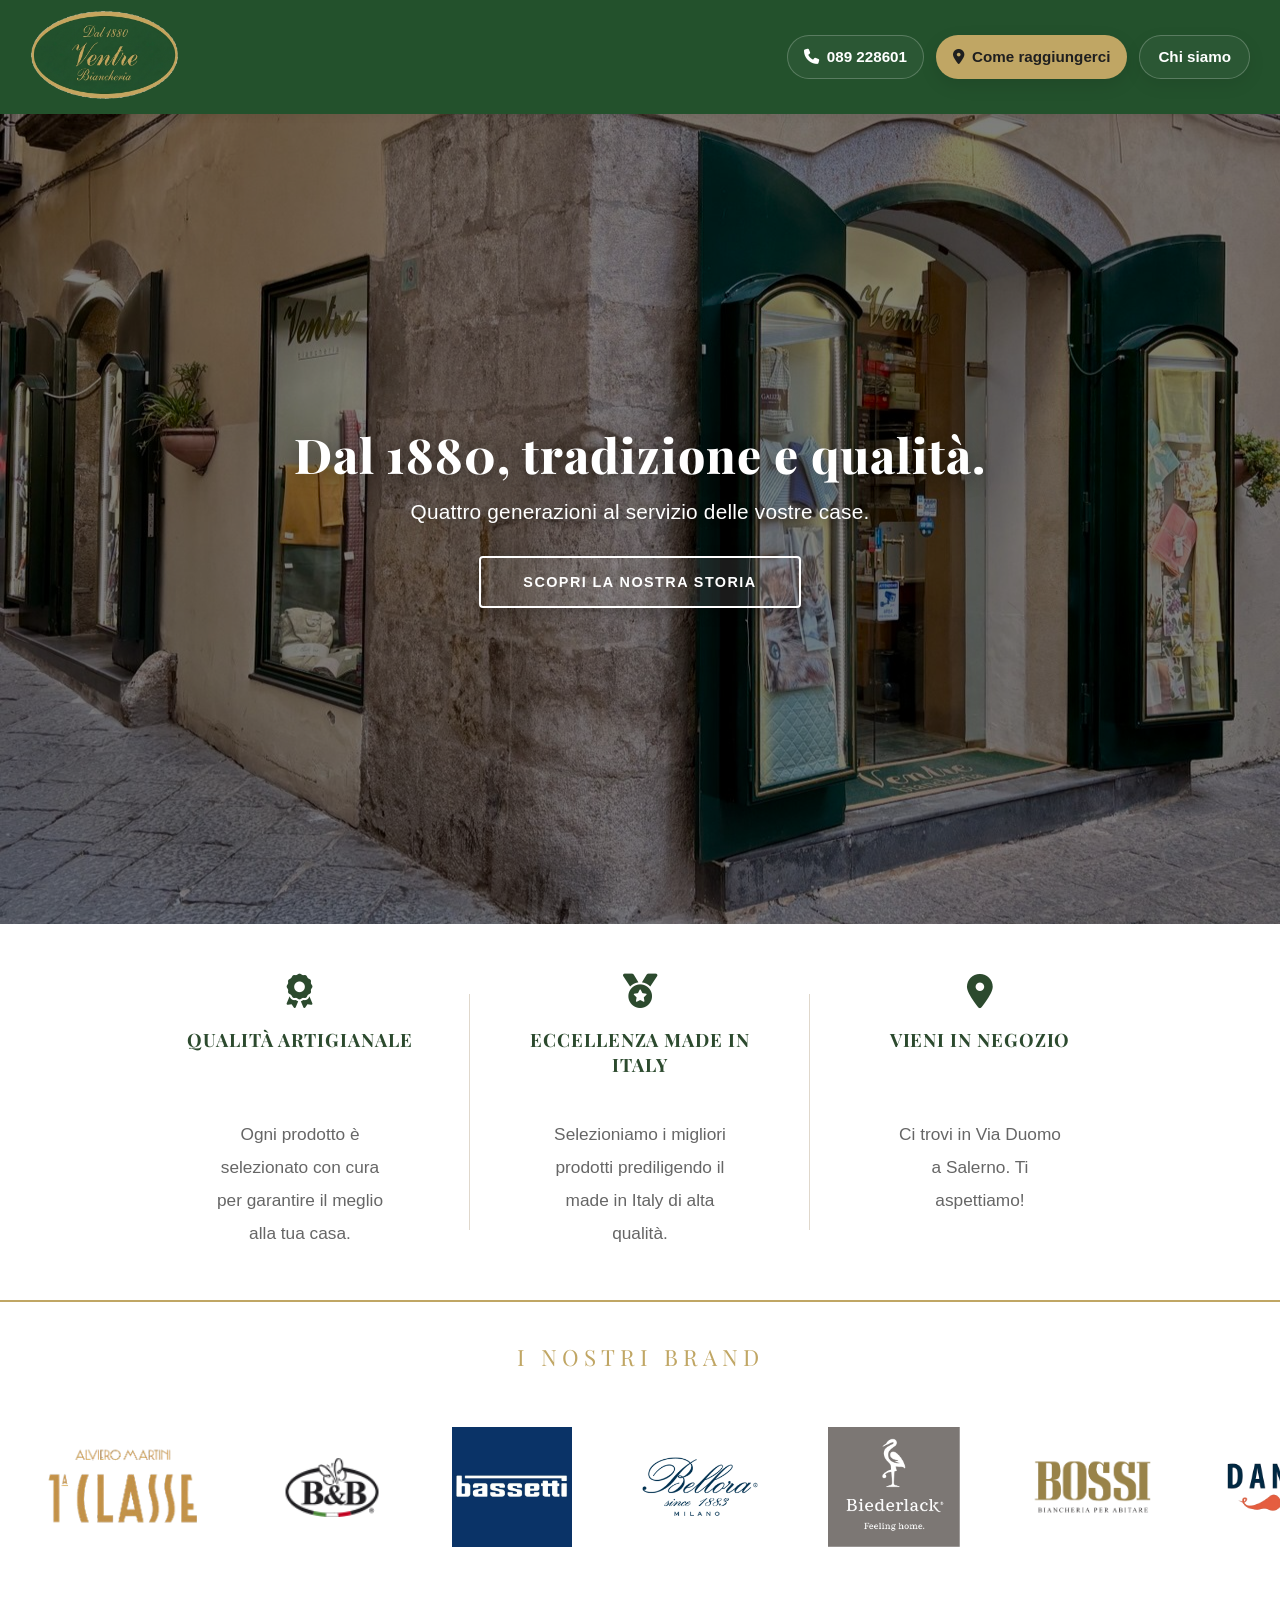
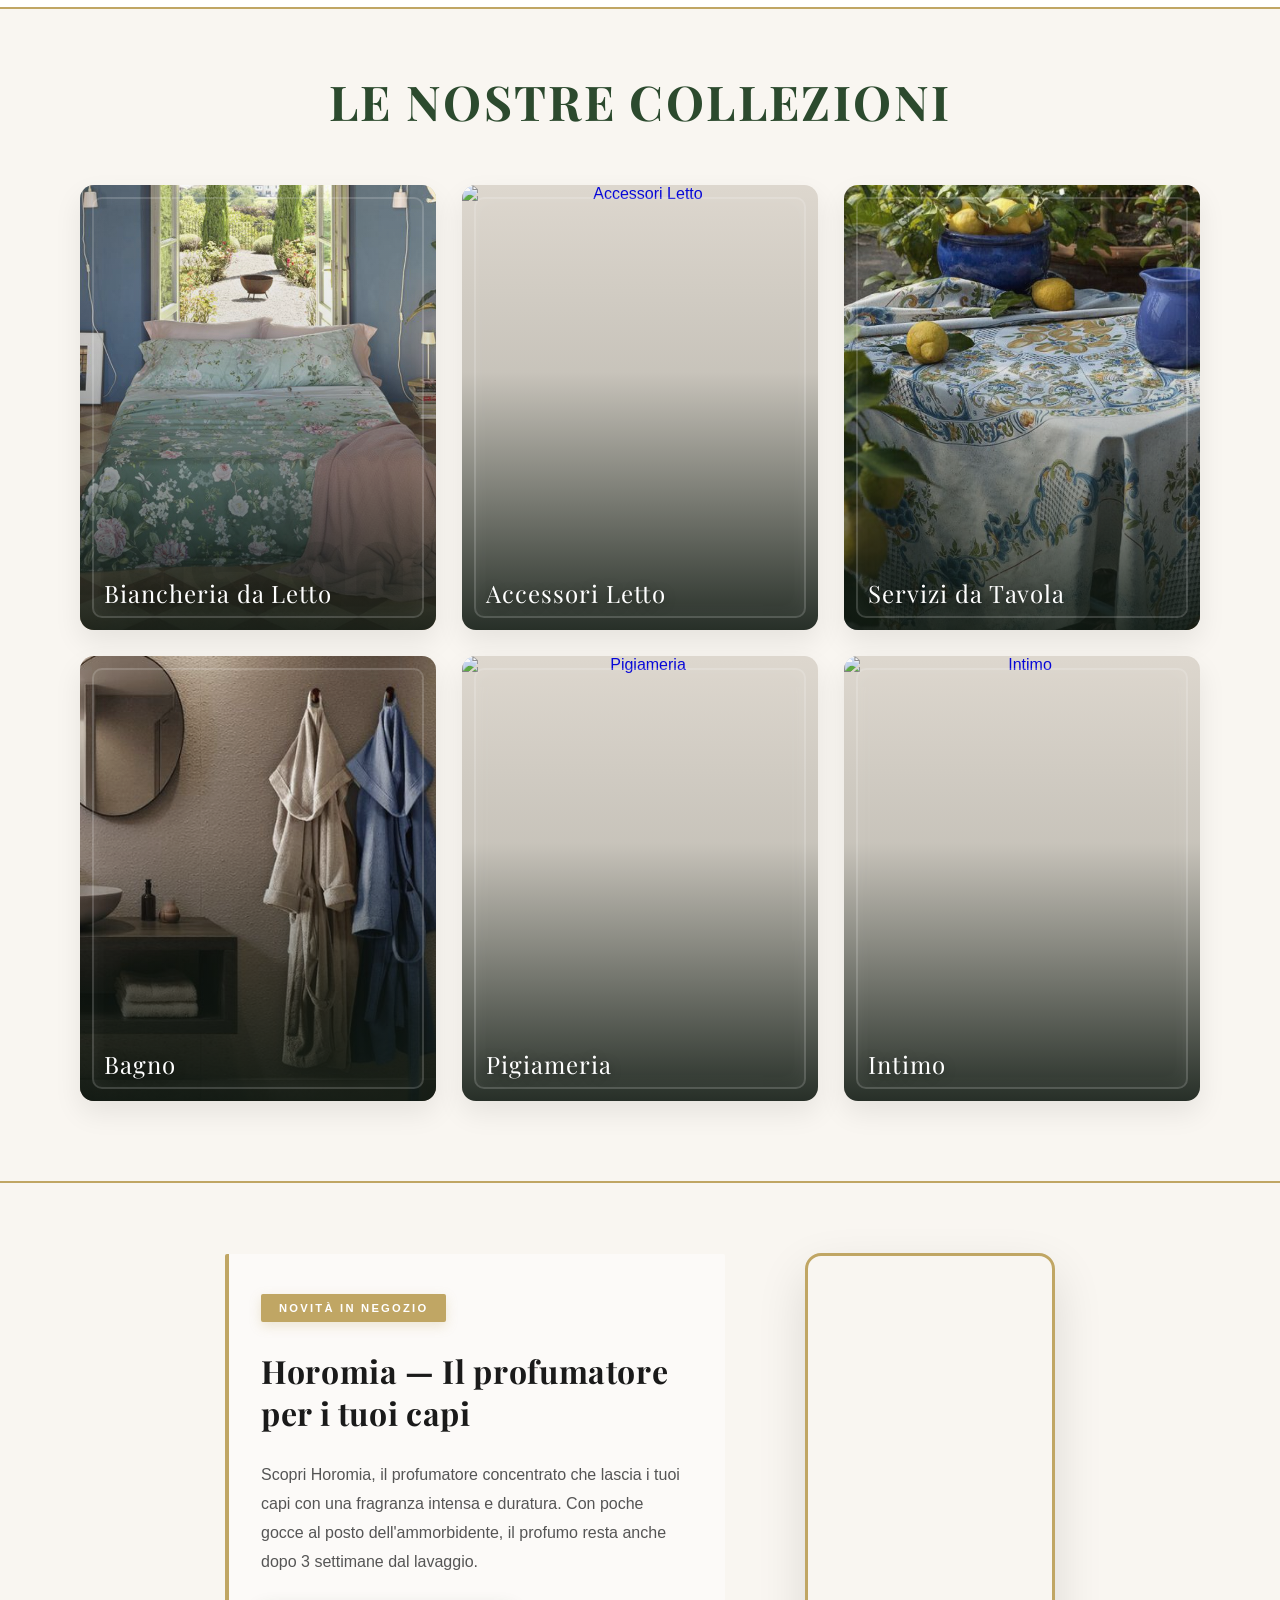
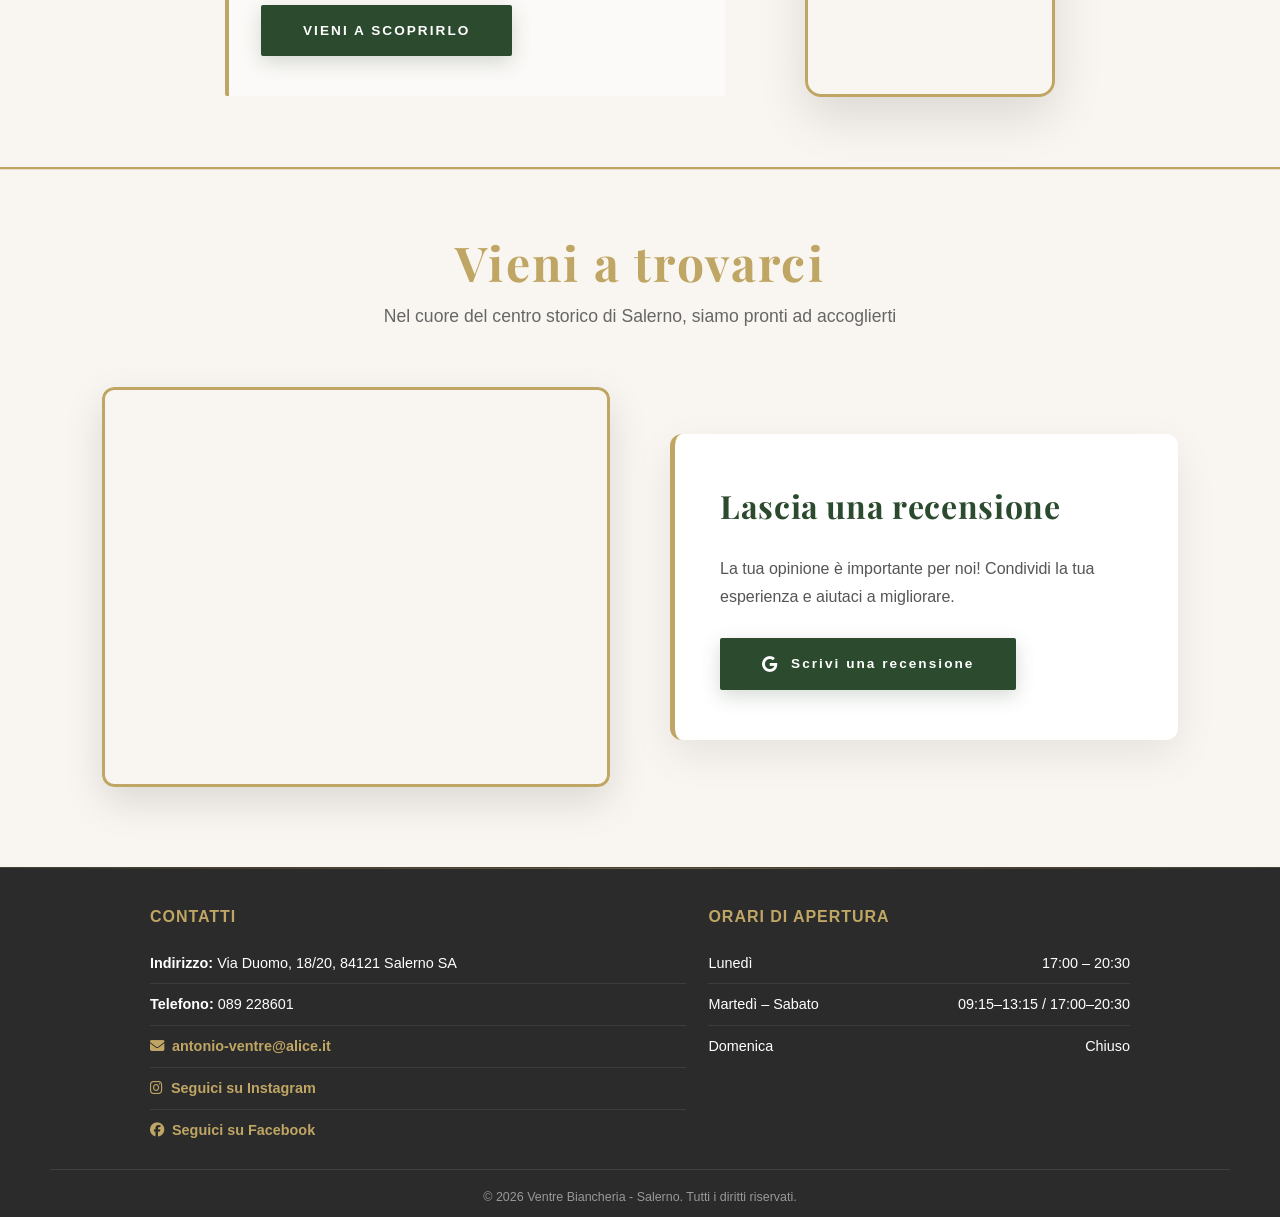
==== index.html @ 2200d1f2 "evoluzione 1" ====
<!DOCTYPE html>
<html lang="it">

<head>
    <meta charset="UTF-8">
    <meta name="viewport" content="width=device-width, initial-scale=1.0">
    <title>Ventre Biancheria - Vetrina Online</title>
    <link rel="icon" href="./img/logo.png" type="image/png">
    <link rel="stylesheet" href="https://cdnjs.cloudflare.com/ajax/libs/font-awesome/6.5.0/css/all.min.css">
    <link href="https://fonts.googleapis.com/css2?family=Playfair+Display:wght@700&display=swap" rel="stylesheet">
    <link rel="stylesheet" href="style.css">
</head>

<body>

    <div id="header-container"></div>

    <main>

        <!-- HERO -->
        <section class="hero">
            <div class="hero-overlay"></div>
            <div class="hero-content">
                <h1>Dal 1880, tradizione e qualità.</h1>
                <p>Quattro generazioni al servizio delle vostre case.</p>
                <a href="chi-siamo.html" class="hero-btn">Scopri la nostra storia</a>
            </div>
        </section>

        <!-- STRISCIA VALORI -->
        <section class="valori">
            <div class="valore">
                <i class="fa-solid fa-award valore-icona"></i>
                <h3>Qualità artigianale</h3>
                <p>Ogni prodotto è selezionato con cura per garantire il meglio alla tua casa.</p>
            </div>
            <div class="valore">
                <i class="fa-solid fa-medal valore-icona"></i>
                <h3>Eccellenza Made in Italy</h3>
                <p>Selezioniamo i migliori prodotti prediligendo il made in Italy di alta qualità.</p>
            </div>
            <a href="#come-raggiungerci" class="valore" style="text-decoration: none;">
                <i class="fa-solid fa-location-dot valore-icona"></i>
                <h3>Vieni in negozio</h3>
                <p>Ci trovi in Via Duomo a Salerno. Ti aspettiamo!</p>
            </a>
        </section>

        <!-- STRISCIA BRAND -->
        <section class="brands-strip">
            <p class="brands-titolo">I nostri brand</p>

            <div class="brands-scroll">
                <div class="brands-track">
                    <div class="brands-slide">
                        <img src="Brands/alviero.png" alt="Alviero" class="logo-medio">
                        <img src="Brands/BB.png" alt="B&B">
                        <img src="Brands/Bassetti.png" alt="Bassetti" class="logo-grande">
                        <img src="Brands/Bellora.png" alt="Bellora">
                        <img src="Brands/Biederlack.png" alt="Biederlack" class="logo-grande">
                        <img src="Brands/Bossi.png" alt="Bossi">
                        <img src="Brands/Dandy.png" alt="Dandy">
                        <img src="Brands/Fida.webp" alt="Fida">
                        <img src="Brands/jamas.png" alt="Jamas">
                        <img src="Brands/logo-biancoperla.png" alt="Biancoperla" class="logo-medio">
                        <img src="Brands/logo1912.png" alt="1912" class="logo-medio">
                        <img src="Brands/manifatture.png" alt="Manifatture" class="logo-grande">
                        <img src="Brands/Mirabello.png" alt="Mirabello">
                        <img src="Brands/olimpia-logo.png" alt="Olimpia" class="logo-xl">
                        <img src="Brands/perofil.png" alt="Perofil" class="logo-xl">
                        <img src="Brands/Red.png" alt="Red" class="logo-grande">
                        <img src="Brands/Tag house.png" alt="Tag House" class="logo-grande">
                        <img src="Brands/zucchi.png" alt="Zucchi" class="logo-piccolo">
                    </div>

                    <div class="brands-slide">
                        <img src="Brands/alviero.png" alt="Alviero" class="logo-medio">
                        <img src="Brands/BB.png" alt="B&B">
                        <img src="Brands/Bassetti.png" alt="Bassetti" class="logo-grande">
                        <img src="Brands/Bellora.png" alt="Bellora">
                        <img src="Brands/Biederlack.png" alt="Biederlack" class="logo-grande">
                        <img src="Brands/Bossi.png" alt="Bossi">
                        <img src="Brands/Dandy.png" alt="Dandy">
                        <img src="Brands/Fida.webp" alt="Fida">
                        <img src="Brands/jamas.png" alt="Jamas">
                        <img src="Brands/logo-biancoperla.png" alt="Biancoperla" class="logo-medio">
                        <img src="Brands/logo1912.png" alt="1912" class="logo-medio">
                        <img src="Brands/manifatture.png" alt="Manifatture" class="logo-grande">
                        <img src="Brands/Mirabello.png" alt="Mirabello">
                        <img src="Brands/olimpia-logo.png" alt="Olimpia" class="logo-xl">
                        <img src="Brands/perofil.png" alt="Perofil" class="logo-xl">
                        <img src="Brands/Red.png" alt="Red" class="logo-grande">
                        <img src="Brands/Tag house.png" alt="Tag House" class="logo-grande">
                        <img src="Brands/zucchi.png" alt="Zucchi" class="logo-piccolo">
                    </div>
                </div>
            </div>
        </section>

        <!-- GRIGLIA CATEGORIE -->
        <section class="categorie">
            <h2 class="categorie-titolo">LE NOSTRE COLLEZIONI</h2>
            <div class="categorie-griglia">

                <a href="biancheria-letto.html" class="categoria-card">
                    <img src="img/prodotti/Biancheria-letto.jpg" alt="Biancheria da Letto">
                    <div class="categoria-nome">Biancheria da Letto</div>
                </a>

                <a href="#" class="categoria-card">
                    <img src="https://placehold.co/600x400/3a5c3c/3a5c3c" alt="Accessori Letto">
                    <div class="categoria-nome">Accessori Letto</div>
                </a>

                <a href="#" class="categoria-card">
                    <img src="img/prodotti/tovaglia.jpg" alt="Servizi da Tavola">
                    <div class="categoria-nome">Servizi da Tavola</div>
                </a>

                <a href="#" class="categoria-card">
                    <img src="img/prodotti/Bagno.jpg" alt="Bagno">
                    <div class="categoria-nome">Bagno</div>
                </a>

                <a href="#" class="categoria-card">
                    <img src="https://placehold.co/600x400/2c4a2e/2c4a2e" alt="Pigiameria">
                    <div class="categoria-nome">Pigiameria</div>
                </a>

                <a href="#" class="categoria-card">
                    <img src="https://placehold.co/600x400/3a5c3c/3a5c3c" alt="Intimo">
                    <div class="categoria-nome">Intimo</div>
                </a>

            </div>
        </section>

        <!-- SEZIONE NOVITÀ -->
        <section class="novita">
            <div class="novita-testo">
                <span class="novita-tag">Novità in negozio</span>
                <h2>Horomia — Il profumatore per i tuoi capi</h2>
                <p>Scopri Horomia, il profumatore concentrato che lascia i tuoi capi con una fragranza intensa e
                    duratura. Con poche gocce al posto dell'ammorbidente, il profumo resta anche dopo 3 settimane dal
                    lavaggio. </p>
                <a href="#come-raggiungerci" class="novita-btn">Vieni a scoprirlo</a>
            </div>
            <div class="novita-video">
                <video autoplay muted loop playsinline>
                    <source src="./Video/video.mp4" type="video/mp4">
                </video>
            </div>
        </section>

        <section class="sezione-contatti" id="come-raggiungerci">
            <h2 class="titolo-contatti">Vieni a trovarci</h2>
            <p class="sottotitolo-contatti">Nel cuore del centro storico di Salerno, siamo pronti ad accoglierti</p>
            
            <div class="contatti-container">
                <!-- MAPPA -->
                <div class="contatti-mappa">
                    <div class="contenitore-mappa">
                        <iframe
                            src="https://www.google.com/maps/embed?pb=!1m18!1m12!1m3!1d3025.774422131521!2d14.759333799999999!3d40.678939!2m3!1f0!2f0!3f0!3m2!1i1024!2i768!4f13.1!3m3!1m2!1s0x133bc22f5de855bf%3A0x8a1cd6700979a25c!2sVentre%20Antonio%20biancheria!5e0!3m2!1sit!2sit!4v1773412948209!5m2!1sit!2sit"
                            width="100%" height="100%" style="border:0;" allowfullscreen="" loading="lazy"
                            referrerpolicy="no-referrer-when-downgrade">
                        </iframe>
                    </div>
                </div>

                <!-- RECENSIONI -->
                <div class="contatti-recensioni">
                    <div class="recensioni-box">
                        <h3 class="titolo-recensioni">Lascia una recensione</h3>
                        <p class="sottotitolo-recensioni">La tua opinione è importante per noi! Condividi la tua esperienza e aiutaci a migliorare.</p>
                        <a href="https://g.page/r/CVyieQlw1hyKEBM/review" target="_blank" class="btn-recensioni">
                            <i class="fa-brands fa-google"></i>
                            Scrivi una recensione
                        </a>
                    </div>
                </div>
            </div>
        </section>

    </main>

    <div id="footer-container"></div>

    <script src="./js/footer.js"></script>
    <script src="./js/menu.js"></script>

    <script>
        document.addEventListener('DOMContentLoaded', function () {
            const scroll = document.querySelector('.brands-scroll');
            const track = document.querySelector('.brands-track');

            if (!scroll && !track) return;

            let pauseTimeout;

            const pauseAutoScroll = () => {
                if (track) {
                    track.style.animationPlayState = 'paused';
                    clearTimeout(pauseTimeout);
                    pauseTimeout = setTimeout(() => {
                        track.style.animationPlayState = 'running';
                    }, 1800);
                }
            };

            if (scroll) {
                scroll.addEventListener('touchstart', pauseAutoScroll, { passive: true });
                scroll.addEventListener('touchmove', pauseAutoScroll, { passive: true });
                scroll.addEventListener('scroll', pauseAutoScroll, { passive: true });
            }

            // Animazioni al scroll per sezioni
            const observerOptions = {
                threshold: 0.15,
                rootMargin: '0px 0px -100px 0px'
            };

            const observer = new IntersectionObserver(function(entries) {
                entries.forEach(entry => {
                    if (entry.isIntersecting) {
                        entry.target.style.opacity = '1';
                        entry.target.style.animation = 'fadeInUp 0.8s ease-out';
                        observer.unobserve(entry.target);
                    }
                });
            }, observerOptions);

            // Osserva sezioni principali
            const sections = document.querySelectorAll('.categorie, .sezione-contatti, .novita');
            sections.forEach(section => {
                section.style.opacity = '0';
                observer.observe(section);
            });
        });
    </script>

</body>

</html>
---- style.css ----
/* =========================================
   PANNELLO DI CONTROLLO (Variabili)
   ========================================== */
:root {
    --background-color: #eeeeee;
    --colore-sfondo-bar: #23512C;
    --colore-testo: #000000;
    --colore-testo2: #C0A664;
    --colore-accento: #C0A664;
    --colore-popup-bg: #ffffff;
    --colore-sfondo-footer: #2b2b2b;
    --colore-testo-footer: #ffffff;
    --colore-accento-footer: #C0A664;
    --colore-sfondo-menu-tendina: #ffffff;
    --altezza-logo: 90px;
    --grandezza-testo-menu: 1rem;
    --font-principale: 'Segoe UI', Roboto, Helvetica, Arial, sans-serif;
    --font-logo: 'Tangerine', cursive;
}

* {
    margin: 0;
    padding: 0;
    box-sizing: border-box;
}

a {
    transition: all 0.3s ease;
}

button, input, textarea, select {
    transition: all 0.3s ease;
}

html {
    scroll-behavior: smooth;
}

/* =========================================
   ANIMAZIONI GLOBALI
   ========================================== */
@keyframes fadeInUp {
    from {
        opacity: 0;
        transform: translateY(30px);
    }
    to {
        opacity: 1;
        transform: translateY(0);
    }
}

@keyframes fadeIn {
    from {
        opacity: 0;
    }
    to {
        opacity: 1;
    }
}

@keyframes glow {
    0%, 100% {
        box-shadow: 0 6px 20px rgba(44, 74, 46, 0.2);
    }
    50% {
        box-shadow: 0 8px 30px rgba(44, 74, 46, 0.35);
    }
}

body {
    font-family: var(--font-principale);
    background-color: var(--background-color);
    color: var(--colore-testo);
    display: flex;
    flex-direction: column;
    min-height: 100vh;
}

main {
    flex-grow: 1;
}

/* =========================================
   HEADER
   ========================================== */
.top-bar {
    display: flex;
    align-items: center;
    justify-content: space-between;
    gap: 24px;
    padding: 10px 30px;
    min-height: 110px;
    background-color: var(--colore-sfondo-bar);
    box-shadow: 0 2px 10px rgba(0, 0, 0, 0.05);
    position: sticky;
    top: 0;
    z-index: 1000;
}

.logo-container {
    display: flex;
    align-items: center;
    flex-shrink: 0;
}

.logo-img {
    height: var(--altezza-logo);
    transition: transform 0.3s ease;
}

.logo-img:hover {
    transform: scale(1.05);
}

.info-destra {
    display: flex;
    align-items: center;
    justify-content: flex-end;
    gap: 12px;
}

.telefono-header,
.btn-raggiungerci,
.btn-chi-siamo {
    display: inline-flex;
    align-items: center;
    justify-content: center;
    gap: 8px;
    min-height: 44px;
    padding: 10px 16px;
    border-radius: 999px;
    text-decoration: none;
    font-size: 0.95rem;
    line-height: 1;
    transition: all 0.25s ease;
    white-space: nowrap;
}

.telefono-header {
    color: #ffffff;
    font-weight: 600;
    background: rgba(255, 255, 255, 0.04);
    border: 1px solid rgba(255, 255, 255, 0.22);
}

.telefono-header:hover {
    background: rgba(255, 255, 255, 0.10);
    border-color: rgba(255, 255, 255, 0.38);
}

.btn-raggiungerci {
    background-color: var(--colore-accento);
    color: #1f1f1f;
    font-weight: 700;
    border: 1px solid transparent;
    box-shadow: 0 6px 18px rgba(0, 0, 0, 0.10);
    transition: all 0.4s cubic-bezier(0.34, 1.56, 0.64, 1);
    position: relative;
    overflow: hidden;
}

.btn-raggiungerci::before {
    content: '';
    position: absolute;
    top: 50%;
    left: 50%;
    width: 0;
    height: 0;
    background: rgba(255, 255, 255, 0.2);
    border-radius: 50%;
    transform: translate(-50%, -50%);
    transition: width 0.5s, height 0.5s;
}

.btn-raggiungerci:hover::before {
    width: 200px;
    height: 200px;
}

.btn-raggiungerci:hover {
    background-color: #d2b574;
    transform: translateY(-3px);
    box-shadow: 0 10px 30px rgba(0, 0, 0, 0.15);
}

.btn-chi-siamo {
    color: #ffffff;
    font-weight: 700;
    background: rgba(255, 255, 255, 0.04);
    border: 1px solid rgba(255, 255, 255, 0.22);
    box-shadow: 0 6px 18px rgba(0, 0, 0, 0.08);
    padding: 10px 18px;
}

.btn-chi-siamo:hover {
    background: rgba(255, 255, 255, 0.10);
    border-color: rgba(255, 255, 255, 0.38);
    color: #ffffff;
    transform: translateY(-1px);
}

.btn-chi-siamo::after {
    display: none;
}

.telefono-header i,
.btn-raggiungerci i {
    font-size: 0.95rem;
    flex-shrink: 0;
}

/* =========================================
   PAGINA CHI SIAMO
   ========================================== */
.pagina-chi-siamo {
    padding: 20px 10px;
    background-color: #eeeeee;
}

.storia-container {
    max-width: 800px;
    margin: 0 auto;
    background-color: #ffffff;
    padding: 20px 50px;
    box-shadow: 0 10px 30px rgba(0, 0, 0, 0.03);
    border-radius: 4px;
}

.titolo-storia {
    text-align: center;
    color: var(--colore-accento);
    font-size: 5rem;
    margin-bottom: 15px;
    letter-spacing: 1px;
    font-family: var(--font-logo);
}

.sottotitolo-storia {
    color: var(--colore-testo);
    font-size: 3.2rem;
    margin-top: 20px;
    margin-bottom: 10px;
    font-family: var(--font-logo);
}

.storia-container p {
    font-size: 1.12rem;
    font-weight: 500;
    line-height: 1.85;
    margin-bottom: 15px;
    color: #444;
    text-align: justify;
}

.intro-storia {
    font-size: 1.22rem !important;
    font-weight: 500;
    font-style: italic;
    text-align: center !important;
    color: #555;
}

.divisorio-elegante {
    width: 100px;
    height: 2px;
    background-color: var(--colore-accento);
    margin: 30px auto;
}

.storia-container.storia-con-sfondo {
    position: relative;
    width: 100vw;
    max-width: 100vw;
    margin-left: calc(50% - 50vw);
    margin-right: calc(50% - 50vw);
    padding: 90px 40px;
    box-sizing: border-box;
    overflow: hidden;
    border-top: 2px solid #C0A664;
    border-bottom: 2px solid #C0A664;
    background-image: url('./img/via-duomo.jpg');
    background-size: cover;
    background-position: center center;
    background-repeat: no-repeat;
}

.storia-container.storia-con-sfondo::before {
    content: "";
    position: absolute;
    inset: 0;
    background: rgba(255, 255, 255, 0.08);
    pointer-events: none;
}

.storia-con-sfondo .storia-box {
    position: relative;
    z-index: 1;
    max-width: 900px;
    margin: 0 auto;
    background: rgba(255, 255, 255, 0.58);
    backdrop-filter: blur(2px);
    -webkit-backdrop-filter: blur(2px);
    padding: 55px 40px;
    box-shadow: 0 12px 35px rgba(0, 0, 0, 0.10);
    border: 1px solid rgba(192, 166, 100, 0.35);
}

.storia-con-sfondo .titolo-storia,
.storia-con-sfondo .sottotitolo-storia {
    color: #1f1f1f;
}

.storia-con-sfondo p,
.storia-con-sfondo .intro-storia {
    color: #2f2f2f;
}

/* =========================================
   SEZIONE MAPPA
   ========================================== */
.sezione-mappa {
    background: #f9f6f1;
    max-width: 100%;
    margin: 0;
    text-align: center;
    padding: 34px 20px 40px;
}

.titolo-mappa {
    font-family: 'Playfair Display', serif;
    color: var(--colore-accento);
    font-size: 2.2rem;
    margin-bottom: 15px;
}

.sottotitolo-mappa {
    color: #666;
    margin-bottom: 30px;
    font-size: 1.1rem;
}

.contenitore-mappa {
    width: 100%;
    max-width: 600px;
    height: 300px;
    margin: 0 auto;
    border-radius: 8px;
    overflow: hidden;
    box-shadow: 0 10px 30px rgba(0, 0, 0, 0.1);
    background: transparent;
}

/* =========================================
   SEZIONE RECENSIONI
   ========================================== */
.sezione-recensioni {
    padding: 70px 8%;
    background-color: #f9f6f1;
    text-align: center;
    border-top: 2px solid #C0A664;
}

.recensioni-content {
    max-width: 600px;
    margin: 0 auto;
    display: flex;
    flex-direction: column;
    gap: 24px;
    align-items: center;
}

.titolo-recensioni {
    font-family: 'Playfair Display', serif;
    color: var(--colore-accento);
    font-size: 2.2rem;
    letter-spacing: 0.05em;
}

.sottotitolo-recensioni {
    color: #666;
    font-size: 1.05rem;
    line-height: 1.6;
}

.btn-recensioni {
    display: inline-flex;
    align-items: center;
    gap: 12px;
    padding: 16px 40px;
    background-color: #2c4a2e;
    color: white;
    text-decoration: none;
    font-size: 0.95rem;
    font-weight: 600;
    letter-spacing: 0.08em;
    border-radius: 2px;
    transition: all 0.3s ease;
    border: 2px solid transparent;
}

.btn-recensioni:hover {
    background-color: #1a2e1b;
    transform: translateY(-2px);
    box-shadow: 0 8px 20px rgba(0, 0, 0, 0.15);
}

.btn-recensioni i {
    font-size: 1.1rem;
}

/* =========================================
   SEZIONE CONTATTI (MAPPA + RECENSIONI)
   ========================================== */
.sezione-contatti {
    padding: 60px 8% 80px 8%;
    background-color: #f9f6f1;
    width: 100%;
    border-top: 1px solid rgba(192, 166, 100, 0.3);
}

.titolo-contatti {
    font-family: 'Playfair Display', serif;
    text-align: center;
    font-size: 3rem;
    color: #C0A664;
    margin-bottom: 12px;
    letter-spacing: 0.05em;
}

.sottotitolo-contatti {
    text-align: center;
    color: #666;
    font-size: 1.1rem;
    margin-bottom: 60px;
    font-weight: 500;
}

.contatti-container {
    display: grid;
    grid-template-columns: 1fr 1fr;
    gap: 60px;
    max-width: 1200px;
    margin: 0 auto;
    align-items: center;
}

.contatti-mappa {
    height: 400px;
    border-radius: 12px;
    overflow: hidden;
    box-shadow: 0 15px 40px rgba(0, 0, 0, 0.12);
}

.contatti-mappa .contenitore-mappa {
    width: 100%;
    height: 100%;
    max-width: none;
    margin: 0;
    border-radius: 12px;
    border: 3px solid #C0A664;
}

.contatti-recensioni {
    display: flex;
    align-items: center;
    justify-content: center;
}

.recensioni-box {
    background: white;
    padding: 50px 45px;
    border-radius: 12px;
    border-left: 5px solid #C0A664;
    box-shadow: 0 15px 40px rgba(0, 0, 0, 0.08);
    display: flex;
    flex-direction: column;
    gap: 28px;
    text-align: left;
}

.titolo-recensioni {
    font-family: 'Playfair Display', serif;
    font-size: 2rem;
    color: #2c4a2e;
    letter-spacing: 0.02em;
    margin: 0;
}

.sottotitolo-recensioni {
    color: #555;
    font-size: 1rem;
    line-height: 1.7;
    margin: 0;
    font-weight: 500;
}

.btn-recensioni {
    display: inline-flex;
    align-items: center;
    gap: 12px;
    padding: 16px 40px;
    background-color: #2c4a2e;
    color: white;
    text-decoration: none;
    font-size: 0.85rem;
    font-weight: 700;
    letter-spacing: 0.15em;
    border-radius: 2px;
    transition: all 0.35s ease;
    box-shadow: 0 6px 20px rgba(44, 74, 46, 0.2);
    border: 2px solid transparent;
    width: fit-content;
}

.btn-recensioni:hover {
    background-color: #1a2e1b;
    transform: translateY(-3px);
    box-shadow: 0 10px 28px rgba(44, 74, 46, 0.35);
    border-color: #C0A664;
}

.btn-recensioni i {
    font-size: 1rem;
}

/* =========================================
   MAPPA RESPONSIVE
   ========================================== */
.main-footer {
    background-color: var(--colore-sfondo-footer);
    color: var(--colore-testo-footer);
    padding: 40px 50px 10px 50px;
    margin-top: auto;
    border-top: 1px solid rgba(192, 166, 100, 0.2);
    position: relative;
}

.main-footer::before {
    content: '';
    position: absolute;
    top: 0;
    left: 0;
    right: 0;
    height: 1px;
    background: linear-gradient(90deg, transparent, rgba(192, 166, 100, 0.4), transparent);
}

.footer-content {
    display: grid;
    grid-template-columns: minmax(0, 1.12fr) minmax(0, 0.88fr);
    gap: 22px;
    max-width: 980px;
    margin: 0 auto 18px auto;
    align-items: start;
}

.footer-col {
    min-width: 0;
}

.footer-col h3 {
    font-size: 1rem;
    line-height: 1.15;
    letter-spacing: 0.06em;
    margin-bottom: 16px;
    color: var(--colore-accento-footer);
    text-transform: uppercase;
}

.footer-col:last-child {
    text-align: left;
}

.footer-bottom {
    text-align: center;
    font-size: 0.78rem;
    line-height: 1.5;
    border-top: 1px solid rgba(255, 255, 255, 0.10);
    padding-top: 18px;
    color: #999;
}

.lista-allineata {
    list-style: none;
    max-width: 100%;
}

.lista-allineata li {
    font-size: 0.9rem;
    padding: 10px 0;
    line-height: 1.45;
    border-bottom: 1px solid rgba(255, 255, 255, 0.08);
    width: 100%;
}

.lista-allineata li:last-child {
    border-bottom: none;
}

.main-footer a {
    color: var(--colore-accento-footer);
    transition: all 0.3s ease;
    position: relative;
}

.main-footer a:hover {
    color: #fff;
    transform: translateX(4px);
}

.main-footer a i {
    transition: all 0.3s ease;
}

.main-footer a:hover i {
    transform: scale(1.2);
    filter: drop-shadow(0 0 8px rgba(192, 166, 100, 0.5));
}

.riga-contatti,
.riga-orari {
    width: 100%;
    min-width: 0;
}

.riga-orari {
    display: flex;
    justify-content: space-between;
    align-items: flex-start;
    gap: 12px;
}

.riga-orari span:last-child,
.riga-orari strong:last-child {
    text-align: right;
    white-space: nowrap;
}

.main-footer a[href^="mailto:"] {
    font-size: 0.9rem;
    word-break: break-word;
    overflow-wrap: anywhere;
}

/* HERO */
.hero {
    position: relative;
    width: 100%;
    height: 90vh;
    background-image: url('img/hero.jpg');
    background-size: cover;
    background-position: 68% 38%;
    display: flex;
    align-items: center;
    justify-content: center;
    text-align: center;
}

.hero-overlay {
    position: absolute;
    inset: 0;
    background: rgba(0, 0, 0, 0.5);
    transition: background 0.6s ease;
}

.hero:hover .hero-overlay {
    background: rgba(0, 0, 0, 0.45);
}

.hero-content {
    position: relative;
    z-index: 1;
    color: white;
    animation: fadeInUp 1s ease-out;
}

.hero-content h1 {
    font-family: 'Playfair Display', serif;
    font-size: 3rem;
    margin-bottom: 1rem;
    font-weight: 800;
    letter-spacing: 0.02em;
    line-height: 1.2;
    text-shadow: 0 4px 20px rgba(0, 0, 0, 0.4);
}

.hero-content p {
    font-size: 1.3rem;
    margin-bottom: 2rem;
    font-weight: 500;
    text-shadow: 0 2px 10px rgba(0, 0, 0, 0.3);
    letter-spacing: 0.01em;
}

.hero-btn {
    padding: 16px 42px;
    background-color: rgba(255, 255, 255, 0.1);
    color: white;
    border: 2px solid white;
    text-decoration: none;
    font-weight: 700;
    border-radius: 4px;
    transition: all 0.4s cubic-bezier(0.34, 1.56, 0.64, 1);
    display: inline-block;
    position: relative;
    overflow: hidden;
    letter-spacing: 0.1em;
    text-transform: uppercase;
    font-size: 0.9rem;
    box-shadow: 0 4px 15px rgba(0, 0, 0, 0.2);
}

.hero-btn::before {
    content: '';
    position: absolute;
    top: 50%;
    left: 50%;
    width: 0;
    height: 0;
    background: rgba(255, 255, 255, 0.2);
    border-radius: 50%;
    transform: translate(-50%, -50%);
    transition: width 0.6s, height 0.6s;
}

.hero-btn:hover::before {
    width: 300px;
    height: 300px;
}

.hero-btn:hover {
    background-color: white;
    color: #2c4a2e;
    border-color: white;
    transform: translateY(-3px);
    box-shadow: 0 8px 25px rgba(0, 0, 0, 0.35);
}

/* STRISCIA VALORI */
.valori {
    display: flex;
    justify-content: center;
    align-items: stretch;
    gap: 0;
    padding: 50px 80px;
    background-color: #fff;
    text-align: center;
}

.valore {
    position: relative;
    flex: 1 1 0;
    max-width: 340px;
    min-width: 0;
    padding: 0 44px;
    display: flex;
    flex-direction: column;
    align-items: center;
    justify-content: flex-start;
    transition: transform 0.4s ease, opacity 0.4s ease;
    animation: fadeInUp 0.8s ease-out;
}

.valore:hover {
    transform: translateY(-5px);
}

.valore::after {
    content: "";
    position: absolute;
    top: 20px;
    right: 0;
    width: 1px;
    height: calc(100% - 40px);
    background-color: #e0d8cc;
}

.valore:last-child::after {
    display: none;
}

.valore-icona {
    font-size: 2.15rem;
    display: block;
    margin-bottom: 20px;
    color: #2c4a2e;
    transition: transform 0.4s ease, filter 0.4s ease;
}

.valore:hover .valore-icona {
    transform: scale(1.15);
    filter: drop-shadow(0 4px 12px rgba(44, 74, 46, 0.2));
}

.valore h3 {
    font-family: 'Playfair Display', serif;
    font-size: 1.15rem;
    margin-bottom: 18px;
    color: #2c4a2e;
    letter-spacing: 0.05em;
    text-transform: uppercase;
    line-height: 1.35;
    min-height: 72px;
    font-weight: 700;
    text-align: center;
}

.valore p {
    font-size: 1.08rem;
    color: #666;
    line-height: 1.9;
    max-width: 18ch;
    margin: 0 auto;
}

.categorie {
    text-align: center;
    padding-top: 60px;
    padding-bottom: 80px;
    background-color: #f9f6f1;
}

.categorie-titolo {
    font-family: 'Playfair Display', serif;
    font-size: clamp(2rem, 4vw, 3rem);
    color: #2c4a2e;
    margin: 0 auto 52px;
    letter-spacing: 0.05em;
    display: inline-block;
}

.categorie-griglia {
    display: grid;
    grid-template-columns: repeat(3, 1fr);
    gap: 26px;
    max-width: 1120px;
    margin: 0 auto;
}

.categoria-card {
    position: relative;
    overflow: hidden;
    border-radius: 14px;
    cursor: pointer;
    display: block;
    text-decoration: none;
    background: #ddd7ce;
    aspect-ratio: 4 / 5;
    box-shadow: 0 12px 28px rgba(0, 0, 0, 0.08);
    transition: all 0.45s cubic-bezier(0.34, 1.56, 0.64, 1);
    animation: fadeInUp 0.7s ease-out;
}

.categoria-card::before {
    content: "";
    position: absolute;
    inset: 0;
    background: linear-gradient(
        to top,
        rgba(14, 24, 17, 0.88) 0%,
        rgba(14, 24, 17, 0.42) 34%,
        rgba(14, 24, 17, 0.10) 58%,
        rgba(14, 24, 17, 0.00) 100%
    );
    z-index: 1;
    transition: opacity 0.45s ease;
}

.categoria-card::after {
    content: "";
    position: absolute;
    inset: 12px;
    border: 2px solid rgba(255, 255, 255, 0.3);
    border-radius: 10px;
    z-index: 2;
    pointer-events: none;
    opacity: 0.6;
    transition: all 0.45s ease;
    box-shadow: inset 0 0 20px rgba(255, 255, 255, 0.1);
}

.categoria-card img {
    width: 100%;
    height: 100%;
    object-fit: cover;
    display: block;
    transition: transform 0.7s cubic-bezier(0.34, 1.56, 0.64, 1), filter 0.5s ease;
    filter: saturate(0.92) contrast(0.96);
}

.categoria-card:hover {
    transform: translateY(-8px) scale(1.02);
    box-shadow: 0 25px 50px rgba(0, 0, 0, 0.2), 
                0 0 40px rgba(192, 166, 100, 0.15);
}

.categoria-card:hover img {
    transform: scale(1.08);
    filter: saturate(1.05) contrast(1.05) brightness(1.08);
}

.categoria-card:hover::before {
    opacity: 0.92;
}

.categoria-card:hover::after {
    opacity: 1;
    transform: scale(0.98);
    border-color: rgba(255, 255, 255, 0.5);
    box-shadow: inset 0 0 30px rgba(255, 255, 255, 0.15), 
                0 0 30px rgba(192, 166, 100, 0.2);
}

.categoria-nome {
    position: absolute;
    left: 24px;
    right: 24px;
    bottom: 22px;
    z-index: 3;
    color: #ffffff;
    font-family: 'Playfair Display', serif;
    font-size: clamp(1.1rem, 2vw, 1.5rem);
    line-height: 1.2;
    letter-spacing: 0.04em;
    text-align: left;
    text-shadow: 0 2px 12px rgba(0, 0, 0, 0.35);
    background: none;
    padding: 0;
    width: auto;
}

/* SEZIONE NOVITÀ */
.novita {
    display: flex;
    align-items: center;
    justify-content: center;
    gap: 80px;
    padding: 70px 8%;
    background-color: #f9f6f1;
    width: 100%;
    border-top: 2px solid #C0A664;
    border-bottom: 2px solid #C0A664;
}

.novita-testo {
    flex: 1;
    max-width: 500px;
    display: flex;
    flex-direction: column;
    gap: 28px;
    padding: 40px 40px 40px 32px;
    border-left: 4px solid #C0A664;
    background: rgba(255, 255, 255, 0.5);
    border-radius: 2px;
}

.novita-tag {
    display: inline-block;
    text-transform: uppercase;
    letter-spacing: 0.2em;
    font-size: 0.7rem;
    color: #ffffff;
    font-weight: 800;
    background-color: #C0A664;
    padding: 8px 18px;
    border-radius: 2px;
    width: fit-content;
    box-shadow: 0 4px 12px rgba(192, 166, 100, 0.25);
}

.novita-testo h2 {
    font-family: 'Playfair Display', serif;
    font-size: 2rem;
    font-weight: 700;
    color: #1a1a1a;
    line-height: 1.3;
    letter-spacing: 0.02em;
}

.novita-testo p {
    font-size: 1rem;
    color: #555;
    line-height: 1.8;
    font-weight: 500;
}

.novita-btn {
    display: inline-block;
    width: fit-content;
    padding: 16px 40px;
    background-color: #2c4a2e;
    color: white;
    text-decoration: none;
    font-size: 0.85rem;
    letter-spacing: 0.15em;
    text-transform: uppercase;
    font-weight: 700;
    transition: all 0.45s cubic-bezier(0.34, 1.56, 0.64, 1);
    border-radius: 2px;
    box-shadow: 0 6px 20px rgba(44, 74, 46, 0.2);
    border: 2px solid transparent;
    position: relative;
    overflow: hidden;
}

.novita-btn::before {
    content: '';
    position: absolute;
    top: 50%;
    left: 50%;
    width: 0;
    height: 0;
    background: rgba(255, 255, 255, 0.15);
    border-radius: 50%;
    transform: translate(-50%, -50%);
    transition: width 0.6s, height 0.6s;
    z-index: 0;
}

.novita-btn:hover::before {
    width: 300px;
    height: 300px;
}

.novita-btn:hover {
    background-color: #1a2e1b;
    transform: translateY(-4px);
    box-shadow: 0 12px 35px rgba(44, 74, 46, 0.4);
    border-color: #C0A664;
}

.novita-video {
    flex: 0 0 250px;
    max-height: 450px;
    aspect-ratio: 9 / 16;
    border-radius: 16px;
    overflow: hidden;
    box-shadow: 0 20px 50px rgba(0, 0, 0, 0.12);
    border: 3px solid #C0A664;
}

.novita-video video,
.novita-video iframe,
.novita-video img {
    width: 100%;
    height: 100%;
    object-fit: cover;
    display: block;
}

/* STRISCIA BRAND */
.brands-strip {
    width: 100%;
    overflow: hidden;
    background-color: #fff;
    padding: 40px 0 30px;
    border-top: 2px solid #C0A664;
    border-bottom: 2px solid #C0A664;
}

.brands-titolo {
    text-align: center;
    font-family: 'Playfair Display', serif;
    font-size: 1.4rem;
    letter-spacing: 5px;
    text-transform: uppercase;
    color: #C0A664;
    margin-bottom: 25px;
}

.brands-scroll {
    width: 100%;
    overflow: hidden;
}

.brands-track {
    display: flex;
    width: max-content;
    animation: scroll-brands 40s linear infinite;
}

.brands-track:hover {
    animation-play-state: paused;
}

.brands-slide {
    display: flex;
    align-items: center;
    gap: 70px;
    padding: 0 35px;
}

.brands-slide img {
    height: 60px;
    width: auto;
    object-fit: contain;
    opacity: 1;
    transition: opacity 0.3s ease, transform 0.3s ease;
}

.brands-slide img:hover {
    transform: scale(1.08);
    opacity: 0.85;
}

.brands-slide img.logo-piccolo { height: 35px; }
.brands-slide img.logo-medio { height: 90px; }
.brands-slide img.logo-grande { height: 120px; }
.brands-slide img.logo-xl { height: 180px; }
.brands-slide img.logo-xxl { height: 240px; }

@keyframes scroll-brands {
    0% { transform: translateX(0); }
    100% { transform: translateX(-50%); }
}

/* PAGINE CATEGORIA / PRODOTTI */
.pagina-categoria,
.pagina-prodotti {
    background: #f8f7f3;
    color: #1f1f1f;
    min-height: 100vh;
}

.hero-categoria img {
    width: 100%;
    height: 320px;
    object-fit: cover;
    display: block;
}

.intro-categoria {
    max-width: 1100px;
    margin: 0 auto;
    padding: 40px 24px 20px;
}

.breadcrumb {
    font-size: 0.9rem;
    color: #777;
    margin-bottom: 18px;
}

.intro-categoria h1,
.top-prodotti h1 {
    font-family: 'Playfair Display', serif;
    font-size: 3rem;
    margin-bottom: 18px;
    color: #173c2d;
}

.intro-categoria h2 {
    font-size: 1.9rem;
    font-weight: 400;
    margin-bottom: 16px;
}

.intro-categoria p {
    font-size: 1.05rem;
    line-height: 1.8;
    max-width: 1000px;
}

.tipi-prodotti {
    max-width: 1100px;
    margin: 0 auto;
    padding: 10px 24px 60px;
    display: grid;
    grid-template-columns: repeat(2, 1fr);
    gap: 28px;
}

.tipo-card {
    text-decoration: none;
    color: #1f1f1f;
    display: block;
}

.tipo-card img {
    width: 100%;
    height: 340px;
    object-fit: cover;
    display: block;
}

.tipo-card span {
    display: block;
    font-size: 1.15rem;
    margin-top: 12px;
}

.top-prodotti {
    text-align: center;
    padding: 42px 24px 24px;
    background: #efeeea;
}

.toolbar-prodotti {
    display: flex;
    justify-content: space-between;
    align-items: center;
    padding: 18px 24px;
    border-top: 1px solid #ddd;
    border-bottom: 1px solid #ddd;
    background: #fff;
    font-size: 0.95rem;
}

.griglia-prodotti {
    padding: 36px 24px 70px;
    display: grid;
    grid-template-columns: repeat(4, 1fr);
    gap: 24px;
    background: #fff;
}

.card-prodotto img {
    width: 100%;
    aspect-ratio: 1 / 1.1;
    object-fit: contain;
    background: #f4f4f4;
    display: block;
}

.card-prodotto h3 {
    font-size: 0.95rem;
    margin: 14px 0 6px;
    text-transform: uppercase;
}

.card-prodotto .marca {
    font-size: 0.85rem;
    color: #666;
    margin-bottom: 4px;
}

.card-prodotto .prezzo {
    font-size: 0.95rem;
    color: #1f1f1f;
}

/* =========================================
   RESPONSIVE
   ========================================== */
@media (max-width: 1100px) {
    .top-bar {
        padding: 10px 20px;
        gap: 16px;
    }

    .info-destra {
        gap: 10px;
    }

    .telefono-header,
    .btn-raggiungerci,
    .btn-chi-siamo {
        font-size: 0.9rem;
        padding: 10px 14px;
    }
}

@media (max-width: 992px) {
    .hero {
        height: 78vh;
        background-position: center center;
        padding: 0 24px;
    }

    .hero-content {
        max-width: 760px;
    }

    .hero-content h1 {
        font-size: 2.6rem;
        line-height: 1.15;
    }

    .hero-content p {
        font-size: 1.12rem;
    }

    .valori {
        padding: 50px 24px;
    }

    .valore {
        padding: 0 26px;
    }

    .valore h3 {
        min-height: 68px;
    }

    .valore p {
        max-width: 17ch;
    }

    .categorie {
        padding: 80px 20px 90px;
    }

    .categorie-griglia,
    .griglia-prodotti,
    .tipi-prodotti {
        grid-template-columns: repeat(2, 1fr);
    }

    .novita {
        gap: 42px;
        padding: 60px 24px;
    }

    .novita-video {
        flex: 0 0 260px;
        max-height: 470px;
    }

    .footer-content {
        gap: 40px;
    }
}

@media (max-width: 768px) {
    .top-bar {
        display: flex;
        align-items: center;
        justify-content: space-between;
        flex-wrap: nowrap;
        gap: 6px;
        padding: 8px 10px;
        min-height: 68px;
        overflow: hidden;
    }

    .logo-container {
        display: flex;
        align-items: center;
        justify-content: flex-start;
        flex: 0 0 auto;
        width: auto;
        min-width: 0;
    }

    .logo-img {
        height: 44px;
    }

    .info-destra {
        display: flex;
        align-items: center;
        justify-content: flex-end;
        flex-wrap: nowrap;
        gap: 5px;
        width: auto;
        min-width: 0;
        margin-left: auto;
    }

    .telefono-header span,
    .btn-raggiungerci span {
        display: none;
    }

    .telefono-header,
    .btn-raggiungerci {
        width: 34px;
        min-width: 34px;
        height: 34px;
        min-height: 34px;
        padding: 0;
        flex: 0 0 34px;
    }

    .btn-chi-siamo {
        display: inline-flex;
        align-items: center;
        justify-content: center;
        height: 34px;
        min-height: 34px;
        padding: 0 10px;
        font-size: 0.68rem;
        font-weight: 700;
        line-height: 1;
        white-space: nowrap;
        letter-spacing: 0;
        border-radius: 999px;
        flex: 0 1 auto;
        min-width: 0;
        max-width: 96px;
        overflow: hidden;
        text-overflow: clip;
        background: rgba(255, 255, 255, 0.08);
        border: 1px solid rgba(255, 255, 255, 0.22);
        color: #ffffff;
        box-shadow: none;
    }

    .hero {
        height: 72vh;
        min-height: 520px;
        padding: 0 18px;
        background-position: center center;
    }

    .hero-content {
        max-width: 100%;
        padding: 0 6px;
    }

    .hero-content h1 {
        font-size: clamp(2rem, 8vw, 2.7rem);
        line-height: 1.08;
        margin-bottom: 14px;
    }

    .hero-content p {
        font-size: 1rem;
        line-height: 1.5;
        margin-bottom: 20px;
    }

    .hero-btn {
        display: inline-flex;
        align-items: center;
        justify-content: center;
        min-height: 44px;
        padding: 12px 20px;
        font-size: 0.92rem;
    }

    .valori {
        padding: 30px 12px;
    }

    .valore {
        padding: 0 10px;
    }

    .valore::after {
        top: 12px;
        height: calc(100% - 24px);
    }

    .valore-icona {
        font-size: 1.7rem;
        margin-bottom: 12px;
    }

    .valore h3 {
        font-size: 0.84rem;
        line-height: 1.4;
        margin-bottom: 10px;
        letter-spacing: 0.03em;
        min-height: 46px;
    }

    .valore p {
        font-size: 0.84rem;
        line-height: 1.55;
        max-width: 16ch;
    }

    .brands-strip {
        overflow: hidden;
        padding: 28px 0 22px;
    }

    .brands-titolo {
        font-size: 1.05rem;
        letter-spacing: 3px;
        margin-bottom: 18px;
    }

    .brands-scroll {
        overflow-x: auto;
        overflow-y: hidden;
        -webkit-overflow-scrolling: touch;
        scrollbar-width: none;
        cursor: grab;
        width: 100%;
    }

    .brands-scroll::-webkit-scrollbar {
        display: none;
    }

    .brands-track {
        width: max-content;
        animation: scroll-brands 40s linear infinite;
    }

    .brands-slide {
        gap: 34px;
        padding: 0 18px;
        flex-shrink: 0;
    }

    .brands-slide img { height: 42px; }
    .brands-slide img.logo-piccolo { height: 26px; }
    .brands-slide img.logo-medio { height: 58px; }
    .brands-slide img.logo-grande { height: 78px; }
    .brands-slide img.logo-xl { height: 108px; }
    .brands-slide img.logo-xxl { height: 140px; }

    .categorie {
        padding: 34px 10px 40px;
    }

    .categorie-titolo {
        font-size: 1.35rem;
        margin: 0 auto 18px;
        text-align: center;
        display: inline-block;
    }

    .categorie-griglia {
        grid-template-columns: repeat(3, 1fr);
        gap: 8px;
        max-width: 100%;
    }

    .categoria-card {
        aspect-ratio: 1 / 1.18;
        border-radius: 8px;
        min-height: 0;
    }

    .categoria-card::after {
        inset: 6px;
        border-radius: 6px;
    }

    .categoria-nome {
        left: 10px;
        right: 10px;
        bottom: 10px;
        font-size: 0.78rem;
        line-height: 1.12;
    }

    .novita {
        display: grid;
        grid-template-columns: minmax(0, 1fr) minmax(132px, 36%);
        align-items: center;
        gap: 14px;
        padding: 32px 14px;
        background-color: #f9f6f1;
    }

    .novita-testo {
        max-width: 100%;
        min-width: 0;
        display: flex;
        flex-direction: column;
        align-items: flex-start;
        gap: 12px;
    }

    .novita-tag {
        display: inline-flex;
        align-items: center;
        width: auto;
        max-width: max-content;
        padding: 6px 10px;
        font-size: 0.66rem;
        line-height: 1.1;
        letter-spacing: 0.08em;
        white-space: normal;
    }

    .novita-testo h2 {
        font-size: 1rem;
        line-height: 1.12;
        margin: 0;
    }

    .novita-testo p {
        font-size: 0.78rem;
        line-height: 1.62;
        margin: 0;
        color: #666;
    }

    .novita-btn {
        padding: 9px 12px;
        font-size: 0.68rem;
        letter-spacing: 0.08em;
        line-height: 1.1;
    }

    .novita-video {
        width: 100%;
        max-width: none;
        margin-left: auto;
        border: 2px solid #c6ab5a;
        border-radius: 14px;
        overflow: hidden;
        background: transparent;
        box-shadow: 0 10px 24px rgba(0, 0, 0, 0.12);
        flex: none;
        max-height: none;
    }

    .sezione-mappa {
        padding: 28px 16px 34px;
    }

    .titolo-mappa {
        font-size: 1.8rem;
        margin-bottom: 10px;
    }

    .sottotitolo-mappa {
        font-size: 1rem;
        margin-bottom: 18px;
    }

    .contenitore-mappa iframe {
        height: 220px;
    }

    .sezione-contatti {
        padding: 50px 16px;
    }

    .titolo-contatti {
        font-size: 2rem;
        margin-bottom: 8px;
    }

    .sottotitolo-contatti {
        font-size: 0.95rem;
        margin-bottom: 40px;
    }

    .contatti-container {
        grid-template-columns: 1fr;
        gap: 35px;
    }

    .contatti-mappa {
        height: 300px;
    }

    .contatti-mappa .contenitore-mappa {
        border-radius: 10px;
    }

    .contatti-recensioni {
        justify-content: flex-start;
    }

    .recensioni-box {
        width: 100%;
        padding: 35px 28px;
        border-radius: 10px;
    }

    .titolo-recensioni {
        font-size: 1.6rem;
        margin-bottom: 12px;
    }

    .sottotitolo-recensioni {
        font-size: 0.9rem;
        margin-bottom: 20px;
    }

    .btn-recensioni {
        width: 100%;
        padding: 14px 24px;
        font-size: 0.9rem;
    }

    .sezione-recensioni {
        padding: 40px 16px;
    }

    .main-footer {
        padding: 28px 14px 12px;
    }

    .footer-content {
        grid-template-columns: minmax(0, 1.08fr) minmax(0, 0.92fr);
        gap: 12px;
    }

    .footer-col h3 {
        font-size: 0.88rem;
        line-height: 1.2;
        margin-bottom: 10px;
    }

    .lista-allineata li {
        padding: 7px 0;
        font-size: 0.76rem;
        line-height: 1.35;
    }

    .riga-orari {
        flex-direction: column;
        align-items: flex-start;
        gap: 1px;
    }

    .riga-orari span:first-child,
    .riga-orari strong:first-child {
        font-size: 0.76rem;
    }

    .riga-orari span:last-child,
    .riga-orari strong:last-child {
        text-align: left;
        white-space: normal;
        font-size: 0.72rem;
        line-height: 1.3;
    }

    .main-footer a[href^="mailto:"] {
        font-size: 0.66rem;
        word-break: break-all;
    }

    .footer-bottom {
        font-size: 0.68rem;
        line-height: 1.4;
        padding-top: 14px;
    }

    .storia-container {
        padding: 18px 20px;
    }

    .titolo-storia,
    .pagina-chi-siamo .titolo-storia {
        font-size: clamp(2.9rem, 11.5vw, 3.8rem);
        color: #c29626;
        line-height: 1;
    }

    .sottotitolo-storia,
    .pagina-chi-siamo .sottotitolo-storia {
        font-size: clamp(2rem, 8vw, 2.6rem);
        line-height: 1.08;
    }

    .storia-container p {
        font-size: 1rem;
        line-height: 1.75;
        text-align: left;
    }

    .intro-storia {
        font-size: 1.08rem !important;
    }

    .storia-container.storia-con-sfondo {
        padding: 40px 14px;
        background-position: center top;
    }

    .storia-con-sfondo .storia-box {
        max-width: 88%;
        padding: 24px 16px;
        background: rgba(255, 255, 255, 0.62);
        backdrop-filter: blur(2px);
        -webkit-backdrop-filter: blur(2px);
    }

    .hero-categoria img {
        height: 240px;
    }

    .intro-categoria {
        padding: 30px 18px 12px;
    }

    .intro-categoria h1,
    .top-prodotti h1 {
        font-size: 2.3rem;
        line-height: 1.15;
    }

    .intro-categoria h2 {
        font-size: 1.45rem;
    }

    .intro-categoria p {
        font-size: 1rem;
        line-height: 1.75;
    }

    .tipi-prodotti {
        grid-template-columns: 1fr;
        gap: 20px;
        padding: 8px 18px 46px;
    }

    .tipo-card img {
        height: 280px;
    }

    .top-prodotti {
        padding: 30px 18px 18px;
    }

    .toolbar-prodotti {
        flex-direction: column;
        align-items: flex-start;
        gap: 8px;
        padding: 14px 18px;
    }

    .griglia-prodotti {
        grid-template-columns: repeat(2, 1fr);
        gap: 18px;
        padding: 26px 18px 50px;
    }
}

@media (max-width: 480px) {
    .hero {
        height: 68vh;
        min-height: 500px;
    }

    .hero-content h1 {
        font-size: clamp(1.85rem, 9vw, 2.35rem);
    }

    .hero-content p {
        font-size: 0.95rem;
    }

    .hero-btn {
        width: 100%;
        max-width: 240px;
    }

    .valori {
        padding: 24px 6px;
    }

    .valore {
        padding: 0 8px;
    }

    .valore::after {
        top: 10px;
        height: calc(100% - 20px);
    }

    .valore-icona {
        font-size: 1.4rem;
        margin-bottom: 10px;
    }

    .valore h3 {
        font-size: 0.7rem;
        line-height: 1.35;
        min-height: 40px;
        margin-bottom: 8px;
    }

    .valore p {
        font-size: 0.72rem;
        line-height: 1.4;
        max-width: 15ch;
    }

    .categorie {
        padding: 30px 8px 34px;
    }

    .categorie-griglia {
        gap: 6px;
    }

    .categoria-card {
        aspect-ratio: 1 / 1.12;
        border-radius: 7px;
    }

    .categoria-card::after {
        inset: 5px;
    }

    .titolo-mappa {
        font-size: 1.6rem;
    }

    .titolo-contatti {
        font-size: 1.8rem;
        margin-bottom: 8px;
    }

    .sottotitolo-contatti {
        font-size: 0.9rem;
        margin-bottom: 30px;
    }

    .contatti-mappa {
        height: 280px;
    }

    .categoria-nome {
        left: 8px;
        right: 8px;
        bottom: 8px;
        font-size: 0.68rem;
        line-height: 1.1;
    }

    .contenitore-mappa iframe {
        height: 280px;
    }

    .griglia-prodotti {
        grid-template-columns: 1fr;
    }
}

@media (max-width: 390px) {
    .hero-content h1 {
        font-size: 1.75rem;
    }

    .hero-content p {
        font-size: 0.92rem;
    }

    .btn-chi-siamo {
        max-width: 92px;
        font-size: 0.64rem;
        padding: 0 9px;
    }

    .titolo-storia {
        font-size: 2.8rem;
    }

    .sottotitolo-storia {
        font-size: 1.85rem;
    }

    .novita {
        grid-template-columns: minmax(0, 1fr) minmax(122px, 36%);
        gap: 12px;
        padding: 28px 12px;
    }

    .novita-tag {
        padding: 6px 9px;
        font-size: 0.62rem;
        letter-spacing: 0.06em;
    }

    .novita-testo h2 {
        font-size: 0.96rem;
    }

    .novita-btn {
        padding: 8px 11px;
        font-size: 0.64rem;
    }

    .novita-video {
        border-radius: 12px;
    }
}

@media (min-width: 414px) and (max-width: 768px) {
    .novita {
        grid-template-columns: minmax(0, 1fr) minmax(148px, 36%);
    }

    .novita-testo h2 {
        font-size: 1.08rem;
    }
}
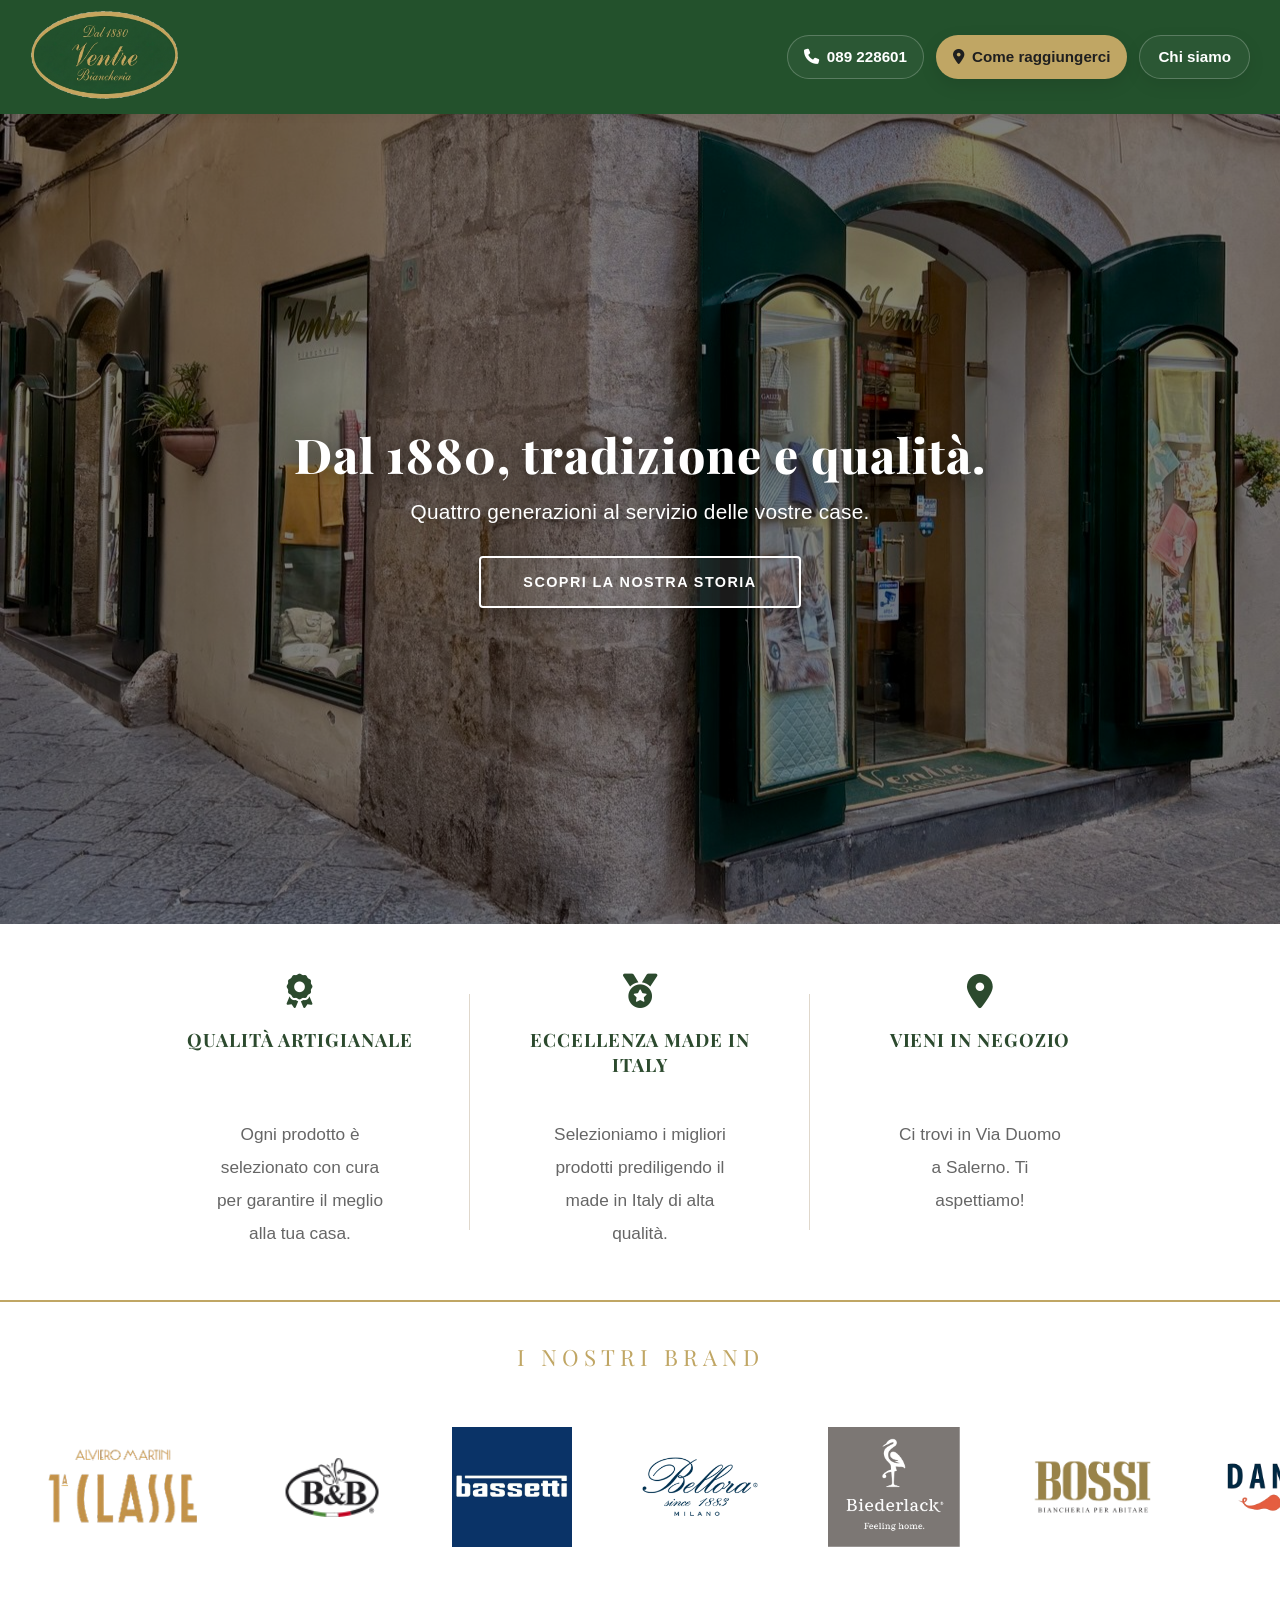
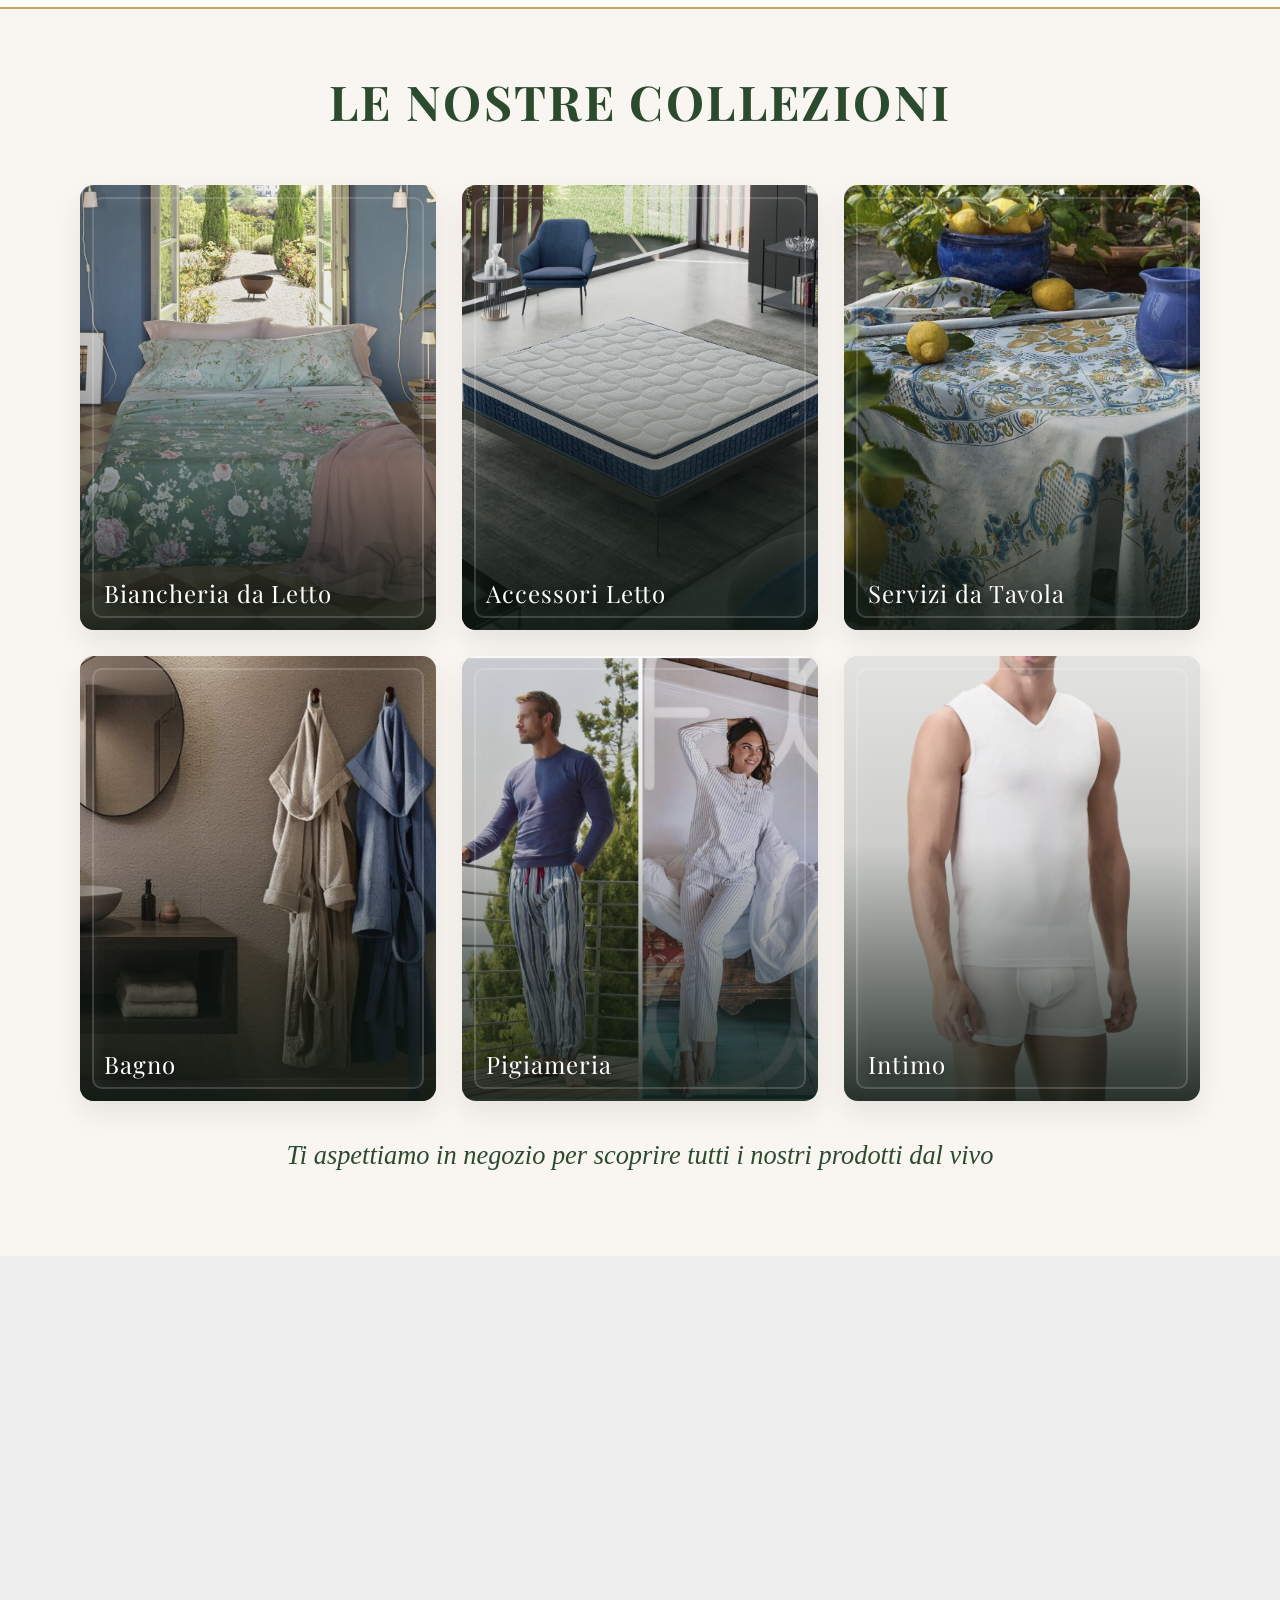
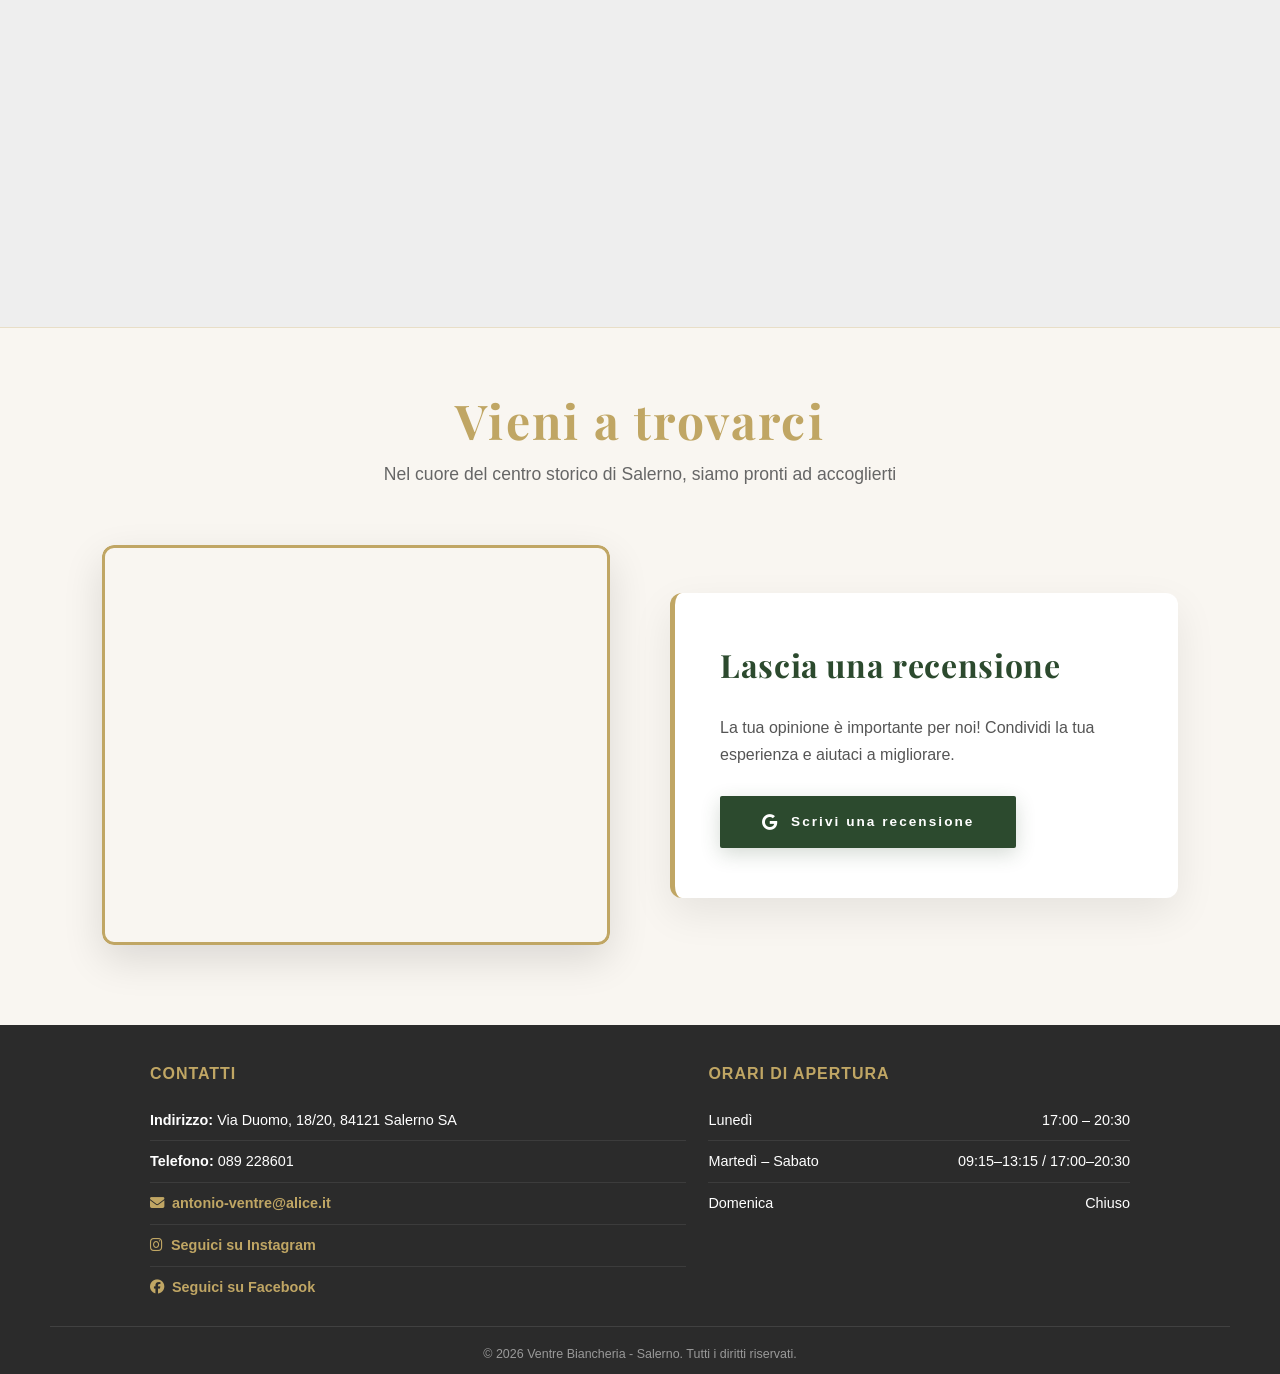
==== commit 7401f286: "quasi def" ====
--- a/index.html
+++ b/index.html
@@ -102,37 +102,38 @@
             <h2 class="categorie-titolo">LE NOSTRE COLLEZIONI</h2>
             <div class="categorie-griglia">
 
-                <a href="biancheria-letto.html" class="categoria-card">
+                <a href="#come-raggiungerci" class="categoria-card">
                     <img src="img/prodotti/Biancheria-letto.jpg" alt="Biancheria da Letto">
                     <div class="categoria-nome">Biancheria da Letto</div>
                 </a>
 
-                <a href="#" class="categoria-card">
-                    <img src="https://placehold.co/600x400/3a5c3c/3a5c3c" alt="Accessori Letto">
+                <a href="#come-raggiungerci" class="categoria-card">
+                    <img src="img/prodotti/materasso.jpg" alt="Accessori Letto">
                     <div class="categoria-nome">Accessori Letto</div>
                 </a>
 
-                <a href="#" class="categoria-card">
+                <a href="#come-raggiungerci" class="categoria-card">
                     <img src="img/prodotti/tovaglia.jpg" alt="Servizi da Tavola">
                     <div class="categoria-nome">Servizi da Tavola</div>
                 </a>
 
-                <a href="#" class="categoria-card">
+                <a href="#come-raggiungerci" class="categoria-card">
                     <img src="img/prodotti/Bagno.jpg" alt="Bagno">
                     <div class="categoria-nome">Bagno</div>
                 </a>
 
-                <a href="#" class="categoria-card">
-                    <img src="https://placehold.co/600x400/2c4a2e/2c4a2e" alt="Pigiameria">
+                <a href="#come-raggiungerci" class="categoria-card">
+                    <img src="img/prodotti/Pigiami.jpg" alt="Pigiameria" class="pigiami-img">
                     <div class="categoria-nome">Pigiameria</div>
                 </a>
 
-                <a href="#" class="categoria-card">
-                    <img src="https://placehold.co/600x400/3a5c3c/3a5c3c" alt="Intimo">
+                <a href="#come-raggiungerci" class="categoria-card">
+                    <img src="img/prodotti/intimo.jpg" alt="Intimo">
                     <div class="categoria-nome">Intimo</div>
                 </a>
 
             </div>
+            <p class="categorie-promemoria">Ti aspettiamo in negozio per scoprire tutti i nostri prodotti dal vivo</p>
         </section>
 
         <!-- SEZIONE NOVITÀ -->
@@ -194,9 +195,61 @@
             const scroll = document.querySelector('.brands-scroll');
             const track = document.querySelector('.brands-track');
 
-            if (!scroll && !track) return;
+            if (!scroll || !track) return;
 
             let pauseTimeout;
+            let isResettingBrandScroll = false;
+
+            const setupMobileInfiniteBrandScroll = () => {
+                if (!scroll || !track || !window.matchMedia('(max-width: 768px)').matches) return;
+
+                const originalSlides = Array.from(track.querySelectorAll('.brands-slide'));
+                if (originalSlides.length === 0) return;
+
+                while (track.children.length < 10) {
+                    originalSlides.forEach(slide => {
+                        track.appendChild(slide.cloneNode(true));
+                    });
+                }
+                track.classList.add('brands-infinite-ready');
+
+                requestAnimationFrame(() => {
+                    const slideWidth = track.querySelector('.brands-slide').offsetWidth;
+                    if (!slideWidth) return;
+
+                    const centerStart = slideWidth * 4;
+                    const minScroll = slideWidth * 2;
+                    const maxScroll = slideWidth * (track.children.length - 3);
+
+                    scroll.scrollLeft = centerStart;
+
+                    const keepBrandScrollInfinite = () => {
+                        if (isResettingBrandScroll) return;
+
+                        let nextScrollLeft = scroll.scrollLeft;
+
+                        while (nextScrollLeft < minScroll) {
+                            nextScrollLeft += slideWidth;
+                        }
+
+                        while (nextScrollLeft > maxScroll) {
+                            nextScrollLeft -= slideWidth;
+                        }
+
+                        if (nextScrollLeft !== scroll.scrollLeft) {
+                            isResettingBrandScroll = true;
+                            scroll.scrollLeft = nextScrollLeft;
+                            requestAnimationFrame(() => {
+                                isResettingBrandScroll = false;
+                            });
+                        }
+                    };
+
+                    scroll.addEventListener('scroll', () => {
+                        requestAnimationFrame(keepBrandScrollInfinite);
+                    }, { passive: true });
+                });
+            };
 
             const pauseAutoScroll = () => {
                 if (track) {
@@ -214,6 +267,8 @@
                 scroll.addEventListener('scroll', pauseAutoScroll, { passive: true });
             }
 
+            setupMobileInfiniteBrandScroll();
+
             // Animazioni al scroll per sezioni
             const observerOptions = {
                 threshold: 0.15,
@@ -241,4 +296,4 @@
 
 </body>
 
-</html>+</html>
--- a/style.css
+++ b/style.css
@@ -214,7 +214,7 @@
    PAGINA CHI SIAMO
    ========================================== */
 .pagina-chi-siamo {
-    padding: 20px 10px;
+    padding: 0;
     background-color: #eeeeee;
 }
 
@@ -262,10 +262,11 @@
 }
 
 .divisorio-elegante {
-    width: 100px;
-    height: 2px;
-    background-color: var(--colore-accento);
+    width: 120px;
+    height: 3px;
     margin: 30px auto;
+    background: linear-gradient(90deg, rgba(192,166,100,0.0), var(--colore-accento), rgba(192,166,100,0.0));
+    box-shadow: 0 4px 18px rgba(192,166,100,0.12);
 }
 
 .storia-container.storia-con-sfondo {
@@ -274,36 +275,45 @@
     max-width: 100vw;
     margin-left: calc(50% - 50vw);
     margin-right: calc(50% - 50vw);
-    padding: 90px 40px;
+    padding: 60px 0;
     box-sizing: border-box;
     overflow: hidden;
-    border-top: 2px solid #C0A664;
-    border-bottom: 2px solid #C0A664;
+    border-top: none;
+    border-bottom: none;
+    margin-bottom: 0;
     background-image: url('./img/via-duomo.jpg');
     background-size: cover;
     background-position: center center;
     background-repeat: no-repeat;
+    min-height: 70vh;
 }
 
 .storia-container.storia-con-sfondo::before {
     content: "";
     position: absolute;
     inset: 0;
-    background: rgba(255, 255, 255, 0.08);
+    background: linear-gradient(180deg, rgba(255,255,255,0.60) 0%, rgba(255,255,255,0.40) 35%, rgba(255,255,255,0.18) 65%, rgba(255,255,255,0.03) 100%);
     pointer-events: none;
 }
 
 .storia-con-sfondo .storia-box {
     position: relative;
     z-index: 1;
-    max-width: 900px;
+    max-width: 920px;
     margin: 0 auto;
-    background: rgba(255, 255, 255, 0.58);
+    background: rgba(255, 255, 255, 0.66);
     backdrop-filter: blur(2px);
     -webkit-backdrop-filter: blur(2px);
-    padding: 55px 40px;
-    box-shadow: 0 12px 35px rgba(0, 0, 0, 0.10);
-    border: 1px solid rgba(192, 166, 100, 0.35);
+    padding: 48px 40px;
+    box-shadow: 0 18px 50px rgba(0, 0, 0, 0.12);
+    border: 1px solid rgba(192, 166, 100, 0.25);
+    border-radius: 12px;
+    transition: transform 0.45s ease, box-shadow 0.45s ease;
+}
+
+.storia-con-sfondo .storia-box:hover {
+    transform: translateY(-6px);
+    box-shadow: 0 26px 70px rgba(0,0,0,0.14);
 }
 
 .storia-con-sfondo .titolo-storia,
@@ -314,6 +324,17 @@
 .storia-con-sfondo p,
 .storia-con-sfondo .intro-storia {
     color: #2f2f2f;
+}
+
+@media (max-width: 900px) {
+    .storia-container.storia-con-sfondo {
+        padding: 36px 12px;
+        min-height: auto;
+    }
+    .storia-con-sfondo .storia-box {
+        padding: 28px 18px;
+        margin: 0 12px;
+    }
 }
 
 /* =========================================
@@ -532,18 +553,12 @@
     color: var(--colore-testo-footer);
     padding: 40px 50px 10px 50px;
     margin-top: auto;
-    border-top: 1px solid rgba(192, 166, 100, 0.2);
+    border-top: none;
     position: relative;
 }
 
 .main-footer::before {
-    content: '';
-    position: absolute;
-    top: 0;
-    left: 0;
-    right: 0;
-    height: 1px;
-    background: linear-gradient(90deg, transparent, rgba(192, 166, 100, 0.4), transparent);
+    content: none;
 }
 
 .footer-content {
@@ -838,6 +853,18 @@
     margin: 0 auto;
 }
 
+.categorie-promemoria {
+    max-width: 760px;
+    margin: 34px auto 0;
+    padding: 0 18px;
+    color: #2c4a2e;
+    font-family: 'Playfair Display', serif;
+    font-size: clamp(1.15rem, 2.4vw, 1.65rem);
+    font-style: italic;
+    line-height: 1.55;
+    text-align: center;
+}
+
 .categoria-card {
     position: relative;
     overflow: hidden;
@@ -887,6 +914,12 @@
     display: block;
     transition: transform 0.7s cubic-bezier(0.34, 1.56, 0.64, 1), filter 0.5s ease;
     filter: saturate(0.92) contrast(0.96);
+}
+
+/* Specific adjustments for pigiameria image to keep focal point */
+.categoria-card img.pigiami-img {
+    object-position: center top;
+    transform-origin: center top;
 }
 
 .categoria-card:hover {
@@ -935,8 +968,8 @@
     display: flex;
     align-items: center;
     justify-content: center;
-    gap: 80px;
-    padding: 70px 8%;
+    gap: 96px;
+    padding: 76px 6%;
     background-color: #f9f6f1;
     width: 100%;
     border-top: 2px solid #C0A664;
@@ -945,7 +978,7 @@
 
 .novita-testo {
     flex: 1;
-    max-width: 500px;
+    max-width: 620px;
     display: flex;
     flex-direction: column;
     gap: 28px;
@@ -1031,8 +1064,8 @@
 }
 
 .novita-video {
-    flex: 0 0 250px;
-    max-height: 450px;
+    flex: 0 0 290px;
+    max-height: 520px;
     aspect-ratio: 9 / 16;
     border-radius: 16px;
     overflow: hidden;
@@ -1040,16 +1073,15 @@
     border: 3px solid #C0A664;
 }
 
-.novita-video video,
-.novita-video iframe,
-.novita-video img {
+.novita-video video {
     width: 100%;
     height: 100%;
-    object-fit: cover;
     display: block;
-}
-
-/* STRISCIA BRAND */
+    object-fit: contain;
+    transform: scale(1.01);
+    background-color: #efbdd9;
+}
+
 .brands-strip {
     width: 100%;
     overflow: hidden;
@@ -1077,7 +1109,7 @@
 .brands-track {
     display: flex;
     width: max-content;
-    animation: scroll-brands 40s linear infinite;
+    animation: scroll-brands 45s linear infinite;
 }
 
 .brands-track:hover {
@@ -1113,6 +1145,11 @@
 @keyframes scroll-brands {
     0% { transform: translateX(0); }
     100% { transform: translateX(-50%); }
+}
+
+@keyframes scroll-brands-mobile {
+    0% { transform: translateX(0); }
+    100% { transform: translateX(-10%); }
 }
 
 /* PAGINE CATEGORIA / PRODOTTI */
@@ -1488,7 +1525,11 @@
 
     .brands-track {
         width: max-content;
-        animation: scroll-brands 40s linear infinite;
+        animation: scroll-brands 38s linear infinite;
+    }
+
+    .brands-track.brands-infinite-ready {
+        animation-name: scroll-brands-mobile;
     }
 
     .brands-slide {
@@ -1541,26 +1582,34 @@
     }
 
     .novita {
-        display: grid;
-        grid-template-columns: minmax(0, 1fr) minmax(132px, 36%);
-        align-items: center;
-        gap: 14px;
-        padding: 32px 14px;
-        background-color: #f9f6f1;
+        display: flex;
+        flex-direction: column;
+        align-items: stretch;
+        gap: clamp(12px, 4vw, 18px);
+        width: auto;
+        max-width: calc(100vw - 24px);
+        margin: 32px auto;
+        padding: clamp(18px, 5vw, 24px) clamp(14px, 4.5vw, 18px);
+        background: rgba(255, 255, 255, 0.72);
+        border-top: 0;
+        border-right: 0;
+        border-bottom: 0;
+        border-left: 4px solid #C0A664;
     }
 
     .novita-testo {
         max-width: 100%;
         min-width: 0;
-        display: flex;
-        flex-direction: column;
-        align-items: flex-start;
-        gap: 12px;
+        display: contents;
+        padding: 0;
+        border-left: 0;
+        background: transparent;
     }
 
     .novita-tag {
         display: inline-flex;
         align-items: center;
+        order: 1;
         width: auto;
         max-width: max-content;
         padding: 6px 10px;
@@ -1571,12 +1620,14 @@
     }
 
     .novita-testo h2 {
-        font-size: 1rem;
-        line-height: 1.12;
+        order: 2;
+        font-size: 1.28rem;
+        line-height: 1.2;
         margin: 0;
     }
 
     .novita-testo p {
+        order: 3;
         font-size: 0.78rem;
         line-height: 1.62;
         margin: 0;
@@ -1584,6 +1635,8 @@
     }
 
     .novita-btn {
+        order: 5;
+        align-self: center;
         padding: 9px 12px;
         font-size: 0.68rem;
         letter-spacing: 0.08em;
@@ -1591,9 +1644,10 @@
     }
 
     .novita-video {
-        width: 100%;
-        max-width: none;
-        margin-left: auto;
+        order: 4;
+        width: min(190px, 68vw);
+        max-width: 100%;
+        margin: 2px auto 0;
         border: 2px solid #c6ab5a;
         border-radius: 14px;
         overflow: hidden;
@@ -1763,6 +1817,7 @@
 
     .storia-con-sfondo .storia-box {
         max-width: 88%;
+        margin: 0 auto;
         padding: 24px 16px;
         background: rgba(255, 255, 255, 0.62);
         backdrop-filter: blur(2px);
@@ -1946,9 +2001,8 @@
     }
 
     .novita {
-        grid-template-columns: minmax(0, 1fr) minmax(122px, 36%);
         gap: 12px;
-        padding: 28px 12px;
+        padding: 22px 16px;
     }
 
     .novita-tag {
@@ -1958,7 +2012,7 @@
     }
 
     .novita-testo h2 {
-        font-size: 0.96rem;
+        font-size: 1.15rem;
     }
 
     .novita-btn {
@@ -1972,11 +2026,7 @@
 }
 
 @media (min-width: 414px) and (max-width: 768px) {
-    .novita {
-        grid-template-columns: minmax(0, 1fr) minmax(148px, 36%);
-    }
-
     .novita-testo h2 {
-        font-size: 1.08rem;
-    }
-}
+        font-size: 1.32rem;
+    }
+}
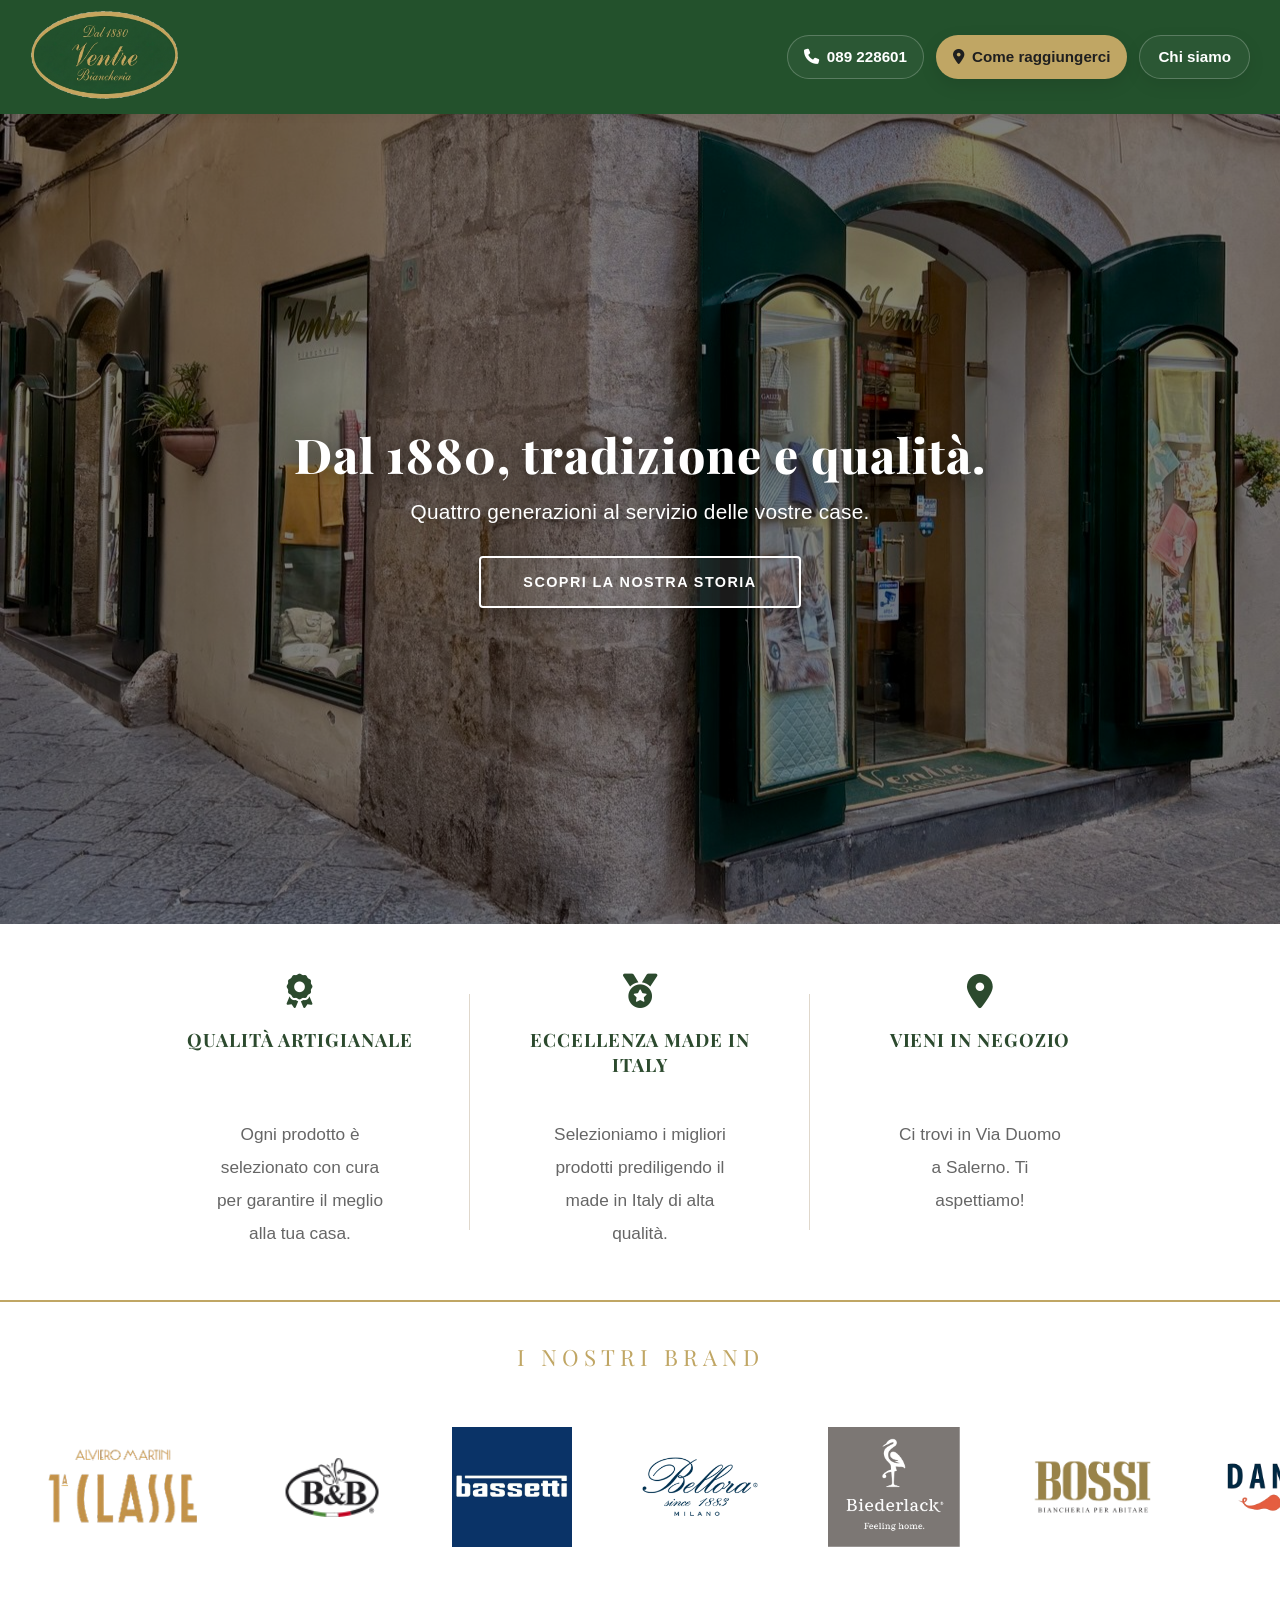
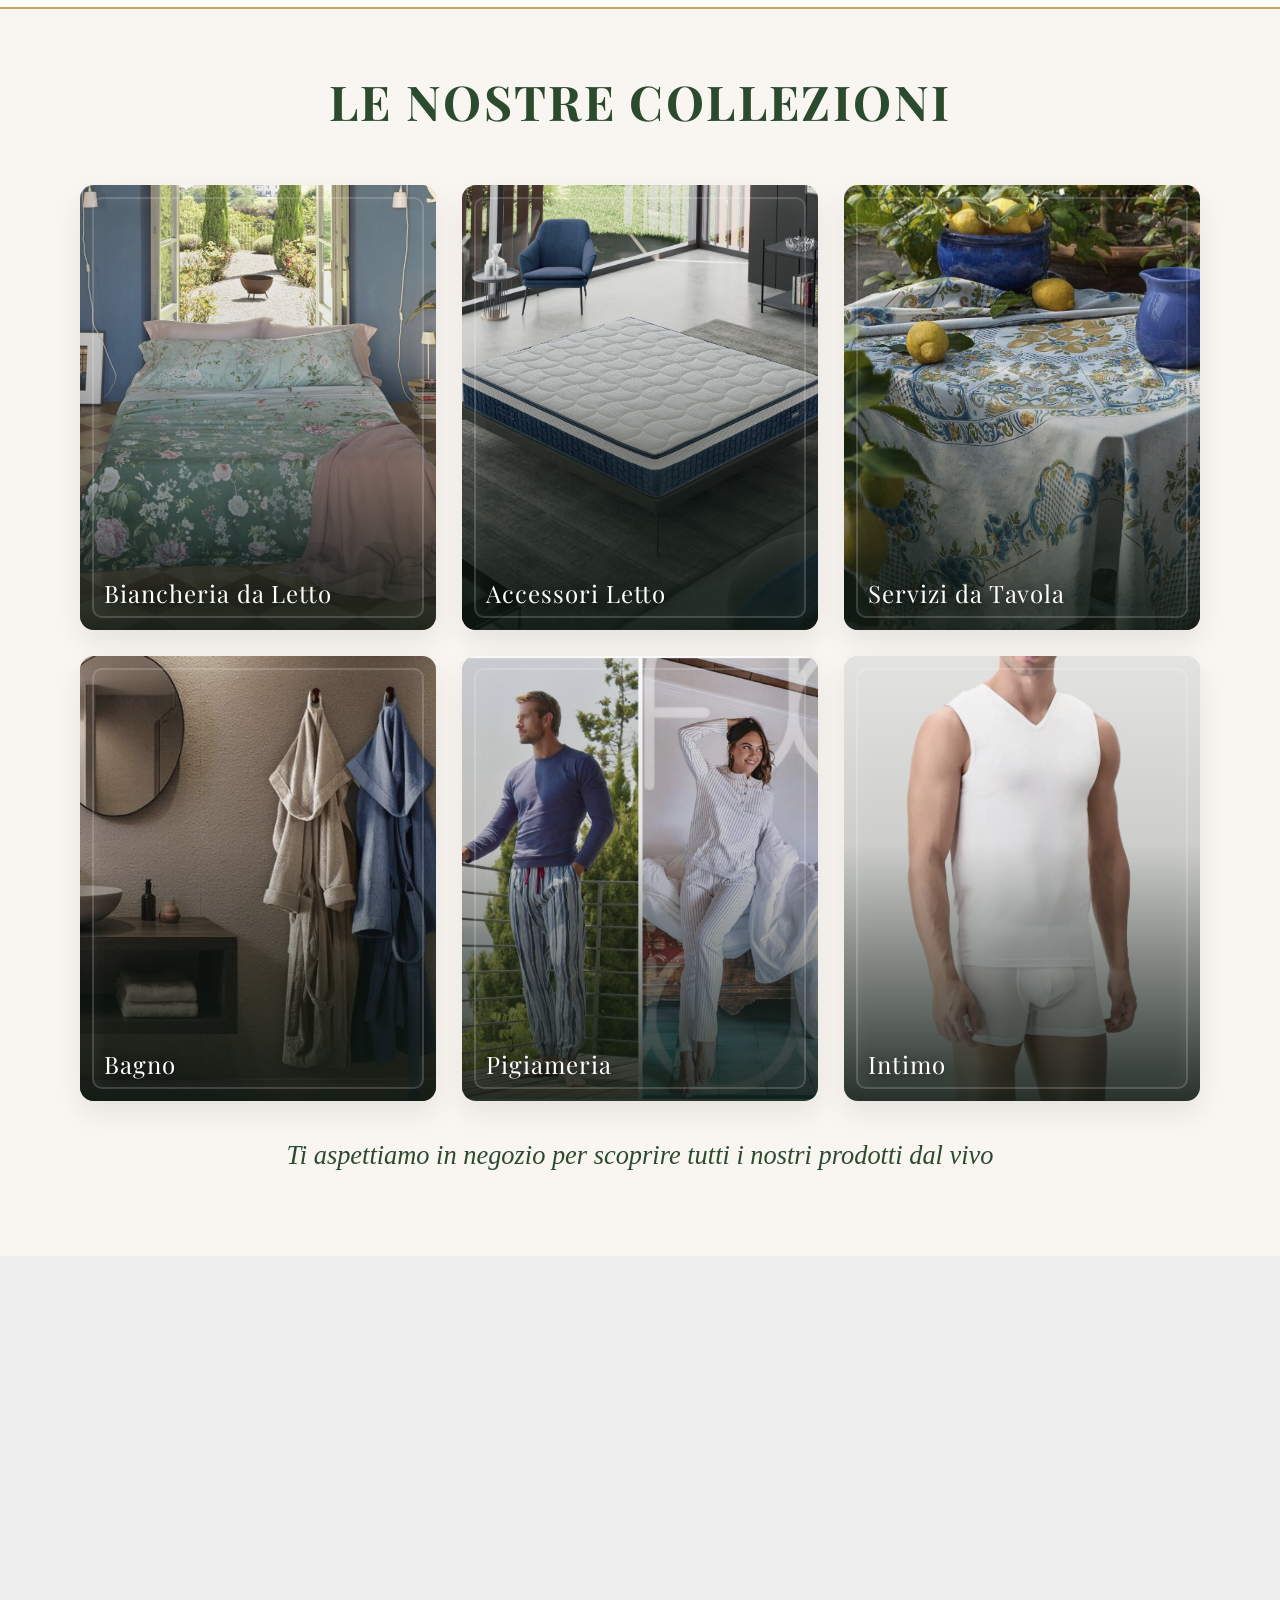
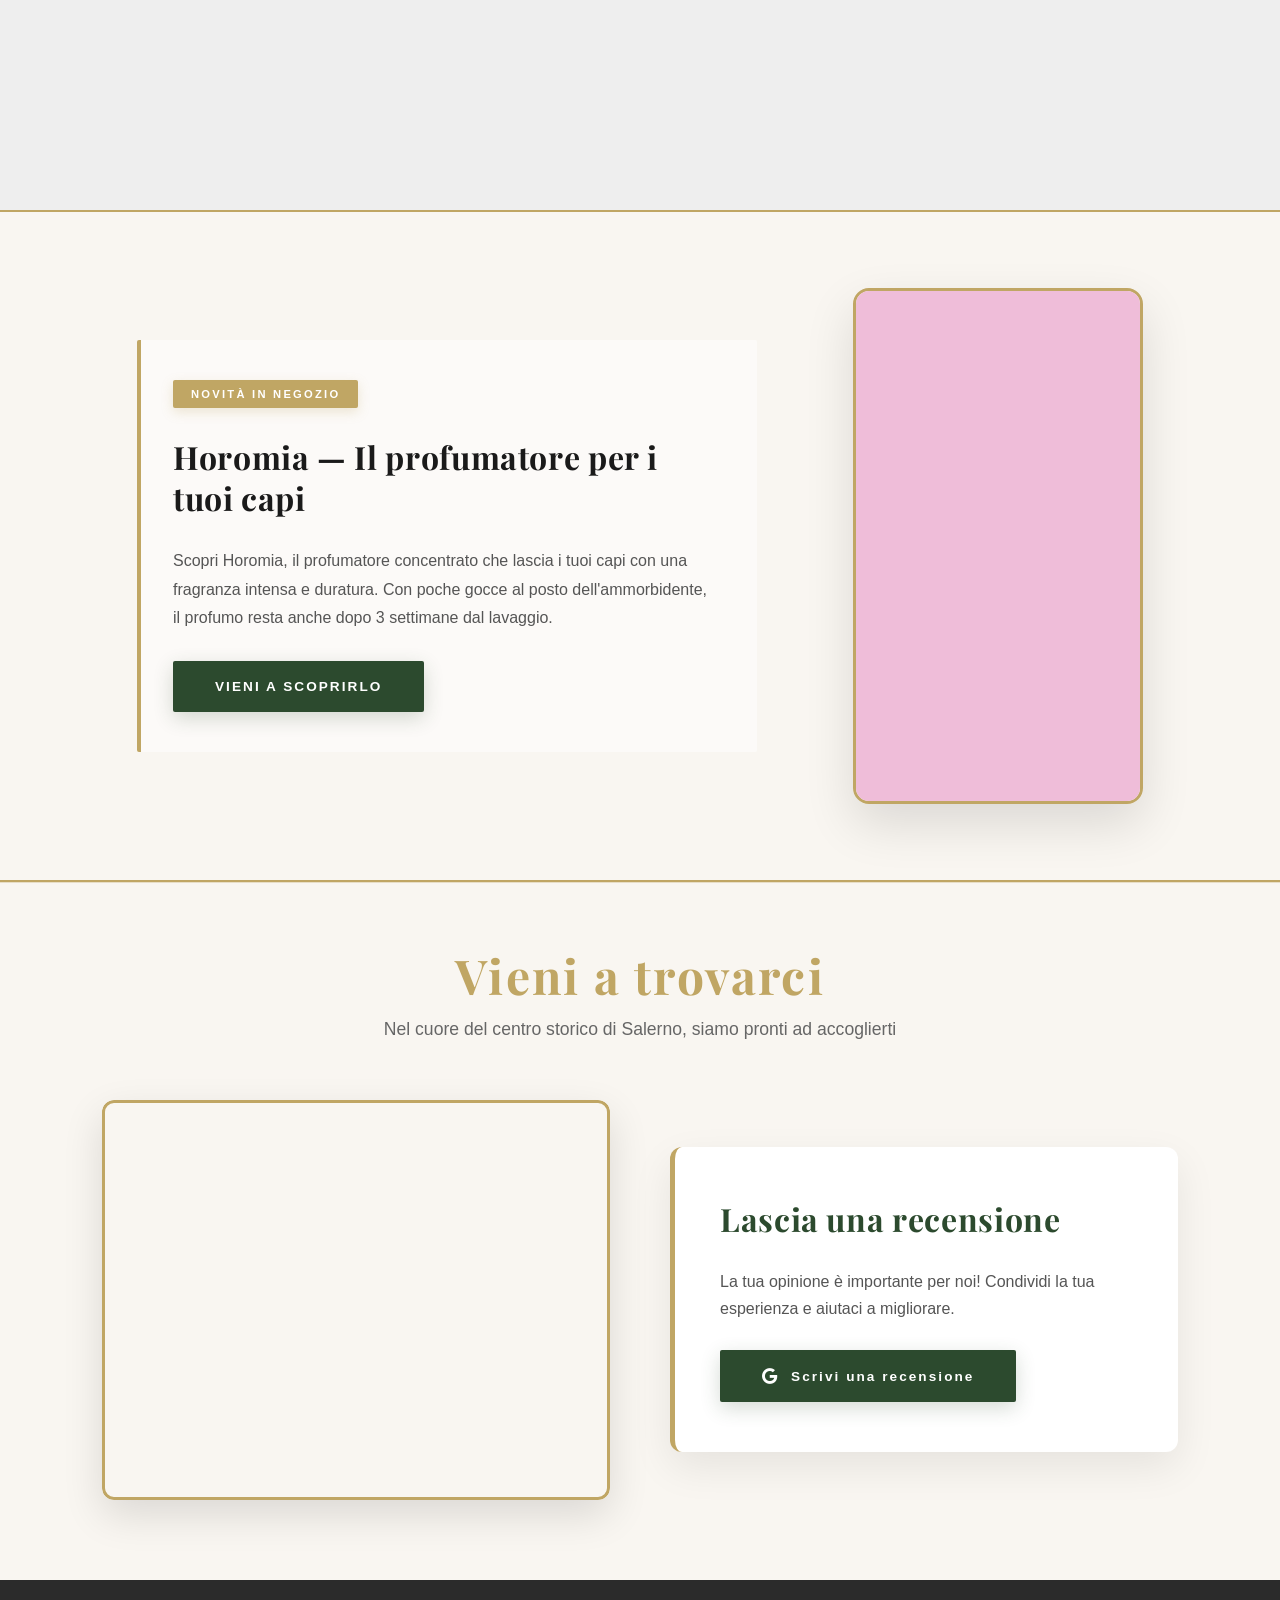
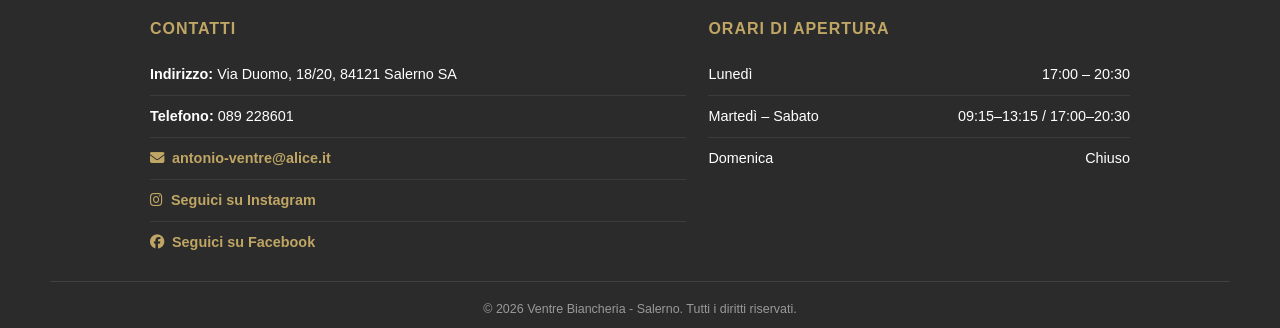
==== commit 29676bc4: "forniture" ====
--- a/index.html
+++ b/index.html
@@ -1,9 +1,20 @@
 <!DOCTYPE html>
 <html lang="it">
+
 
 <head>
     <meta charset="UTF-8">
     <meta name="viewport" content="width=device-width, initial-scale=1.0">
+    <!-- Google tag (gtag.js) -->
+    <script async src="https://www.googletagmanager.com/gtag/js?id=G-L6FPWPHN72"></script>
+    <script>
+        window.dataLayer = window.dataLayer || [];
+        function gtag(){dataLayer.push(arguments);}
+        gtag('js', new Date());
+
+
+        gtag('config', 'G-L6FPWPHN72');
+    </script>
     <title>Ventre Biancheria - Vetrina Online</title>
     <link rel="icon" href="./img/logo.png" type="image/png">
     <link rel="stylesheet" href="https://cdnjs.cloudflare.com/ajax/libs/font-awesome/6.5.0/css/all.min.css">
@@ -11,11 +22,15 @@
     <link rel="stylesheet" href="style.css">
 </head>
 
+
 <body>
 
+
     <div id="header-container"></div>
 
+
     <main>
+
 
         <!-- HERO -->
         <section class="hero">
@@ -27,6 +42,7 @@
             </div>
         </section>
 
+
         <!-- STRISCIA VALORI -->
         <section class="valori">
             <div class="valore">
@@ -46,9 +62,11 @@
             </a>
         </section>
 
+
         <!-- STRISCIA BRAND -->
         <section class="brands-strip">
             <p class="brands-titolo">I nostri brand</p>
+
 
             <div class="brands-scroll">
                 <div class="brands-track">
@@ -67,11 +85,12 @@
                         <img src="Brands/manifatture.png" alt="Manifatture" class="logo-grande">
                         <img src="Brands/Mirabello.png" alt="Mirabello">
                         <img src="Brands/olimpia-logo.png" alt="Olimpia" class="logo-xl">
-                        <img src="Brands/perofil.png" alt="Perofil" class="logo-xl">
+                        <img src="Brands/Perofil.png" alt="Perofil" class="logo-xl">
                         <img src="Brands/Red.png" alt="Red" class="logo-grande">
                         <img src="Brands/Tag house.png" alt="Tag House" class="logo-grande">
                         <img src="Brands/zucchi.png" alt="Zucchi" class="logo-piccolo">
                     </div>
+
 
                     <div class="brands-slide">
                         <img src="Brands/alviero.png" alt="Alviero" class="logo-medio">
@@ -88,7 +107,7 @@
                         <img src="Brands/manifatture.png" alt="Manifatture" class="logo-grande">
                         <img src="Brands/Mirabello.png" alt="Mirabello">
                         <img src="Brands/olimpia-logo.png" alt="Olimpia" class="logo-xl">
-                        <img src="Brands/perofil.png" alt="Perofil" class="logo-xl">
+                        <img src="Brands/Perofil.png" alt="Perofil" class="logo-xl">
                         <img src="Brands/Red.png" alt="Red" class="logo-grande">
                         <img src="Brands/Tag house.png" alt="Tag House" class="logo-grande">
                         <img src="Brands/zucchi.png" alt="Zucchi" class="logo-piccolo">
@@ -97,44 +116,100 @@
             </div>
         </section>
 
+
         <!-- GRIGLIA CATEGORIE -->
         <section class="categorie">
             <h2 class="categorie-titolo">LE NOSTRE COLLEZIONI</h2>
             <div class="categorie-griglia">
 
+
                 <a href="#come-raggiungerci" class="categoria-card">
                     <img src="img/prodotti/Biancheria-letto.jpg" alt="Biancheria da Letto">
                     <div class="categoria-nome">Biancheria da Letto</div>
                 </a>
 
+
                 <a href="#come-raggiungerci" class="categoria-card">
                     <img src="img/prodotti/materasso.jpg" alt="Accessori Letto">
                     <div class="categoria-nome">Accessori Letto</div>
                 </a>
 
+
                 <a href="#come-raggiungerci" class="categoria-card">
                     <img src="img/prodotti/tovaglia.jpg" alt="Servizi da Tavola">
                     <div class="categoria-nome">Servizi da Tavola</div>
                 </a>
 
+
                 <a href="#come-raggiungerci" class="categoria-card">
                     <img src="img/prodotti/Bagno.jpg" alt="Bagno">
                     <div class="categoria-nome">Bagno</div>
                 </a>
 
+
                 <a href="#come-raggiungerci" class="categoria-card">
                     <img src="img/prodotti/Pigiami.jpg" alt="Pigiameria" class="pigiami-img">
                     <div class="categoria-nome">Pigiameria</div>
                 </a>
 
+
                 <a href="#come-raggiungerci" class="categoria-card">
                     <img src="img/prodotti/intimo.jpg" alt="Intimo">
                     <div class="categoria-nome">Intimo</div>
                 </a>
 
+
             </div>
             <p class="categorie-promemoria">Ti aspettiamo in negozio per scoprire tutti i nostri prodotti dal vivo</p>
         </section>
+
+        <!-- SEZIONE FORNITURE STRUTTURE RICETTIVE -->
+        <section class="forniture">
+            <div class="forniture-testo">
+                <span class="forniture-tag">Servizi dedicati</span>
+                <h2>Fornitura per strutture ricettive</h2>
+                <p>
+                    Collaboriamo con hotel, B&amp;B e case vacanza offrendo
+                    forniture selezionate per la biancheria della camera e del bagno.
+                </p>
+                <p>
+                    Effettuiamo spedizioni in tutta Europa, realizziamo forniture su misura e
+                    personalizzate in base alle esigenze della struttura, con attenzione alla qualità e
+                    all’eleganza.
+                </p>
+                <a href="#" class="forniture-btn" id="apri-popup-forniture">
+                    <span>Contattaci per una fornitura</span>
+                </a>
+            </div>
+
+
+            <div class="forniture-media">
+                <img src="./img/prodotti/fornitura-strutture.jpg" alt="Fornitura biancheria per strutture ricettive">
+            </div>
+        </section>
+
+        <!-- POPUP FORNITURE -->
+        <div class="popup-forniture" id="popup-forniture" aria-hidden="true">
+            <div class="popup-forniture-overlay" id="chiudi-popup-forniture"></div>
+
+            <div class="popup-forniture-box" role="dialog" aria-modal="true" aria-labelledby="titolo-popup-forniture">
+                <button class="popup-forniture-close" id="close-popup-forniture" aria-label="Chiudi finestra">
+                    <i class="fa-solid fa-xmark"></i>
+                </button>
+
+                <span class="popup-forniture-tag">Forniture personalizzate</span>
+                <h3 id="titolo-popup-forniture">Richiedi la fornitura più adatta alla tua struttura</h3>
+                <p>
+                    Scrivici una mail per accordarci insieme sulla fornitura che preferisci.
+                    Ti aiuteremo a trovare una soluzione su misura, personalizzata in base
+                    alle esigenze della tua struttura ricettiva.
+                </p>
+
+                <a href="mailto:antonio-ventre@alice.it?subject=Richiesta%20fornitura%20struttura%20ricettiva" class="popup-forniture-mail">
+                    Invia una mail
+                </a>
+            </div>
+        </div>
 
         <!-- SEZIONE NOVITÀ -->
         <section class="novita">
@@ -152,6 +227,7 @@
                 </video>
             </div>
         </section>
+
 
         <section class="sezione-contatti" id="come-raggiungerci">
             <h2 class="titolo-contatti">Vieni a trovarci</h2>
@@ -169,6 +245,7 @@
                     </div>
                 </div>
 
+
                 <!-- RECENSIONI -->
                 <div class="contatti-recensioni">
                     <div class="recensioni-box">
@@ -183,28 +260,37 @@
             </div>
         </section>
 
+
     </main>
 
+
     <div id="footer-container"></div>
+
 
     <script src="./js/footer.js"></script>
     <script src="./js/menu.js"></script>
+
 
     <script>
         document.addEventListener('DOMContentLoaded', function () {
             const scroll = document.querySelector('.brands-scroll');
             const track = document.querySelector('.brands-track');
 
+
             if (!scroll || !track) return;
+
 
             let pauseTimeout;
             let isResettingBrandScroll = false;
 
+
             const setupMobileInfiniteBrandScroll = () => {
                 if (!scroll || !track || !window.matchMedia('(max-width: 768px)').matches) return;
 
+
                 const originalSlides = Array.from(track.querySelectorAll('.brands-slide'));
                 if (originalSlides.length === 0) return;
+
 
                 while (track.children.length < 10) {
                     originalSlides.forEach(slide => {
@@ -213,28 +299,36 @@
                 }
                 track.classList.add('brands-infinite-ready');
 
+
                 requestAnimationFrame(() => {
                     const slideWidth = track.querySelector('.brands-slide').offsetWidth;
                     if (!slideWidth) return;
 
+
                     const centerStart = slideWidth * 4;
                     const minScroll = slideWidth * 2;
                     const maxScroll = slideWidth * (track.children.length - 3);
 
+
                     scroll.scrollLeft = centerStart;
+
 
                     const keepBrandScrollInfinite = () => {
                         if (isResettingBrandScroll) return;
 
+
                         let nextScrollLeft = scroll.scrollLeft;
+
 
                         while (nextScrollLeft < minScroll) {
                             nextScrollLeft += slideWidth;
                         }
 
+
                         while (nextScrollLeft > maxScroll) {
                             nextScrollLeft -= slideWidth;
                         }
+
 
                         if (nextScrollLeft !== scroll.scrollLeft) {
                             isResettingBrandScroll = true;
@@ -245,11 +339,13 @@
                         }
                     };
 
+
                     scroll.addEventListener('scroll', () => {
                         requestAnimationFrame(keepBrandScrollInfinite);
                     }, { passive: true });
                 });
             };
+
 
             const pauseAutoScroll = () => {
                 if (track) {
@@ -261,19 +357,23 @@
                 }
             };
 
+
             if (scroll) {
                 scroll.addEventListener('touchstart', pauseAutoScroll, { passive: true });
                 scroll.addEventListener('touchmove', pauseAutoScroll, { passive: true });
                 scroll.addEventListener('scroll', pauseAutoScroll, { passive: true });
             }
 
+
             setupMobileInfiniteBrandScroll();
+
 
             // Animazioni al scroll per sezioni
             const observerOptions = {
                 threshold: 0.15,
                 rootMargin: '0px 0px -100px 0px'
             };
+
 
             const observer = new IntersectionObserver(function(entries) {
                 entries.forEach(entry => {
@@ -285,15 +385,53 @@
                 });
             }, observerOptions);
 
+
             // Osserva sezioni principali
-            const sections = document.querySelectorAll('.categorie, .sezione-contatti, .novita');
+            const sections = document.querySelectorAll('.categorie, .forniture, .sezione-contatti, .novita');
             sections.forEach(section => {
                 section.style.opacity = '0';
                 observer.observe(section);
             });
+
+            const apriPopupForniture = document.getElementById('apri-popup-forniture');
+            const popupForniture = document.getElementById('popup-forniture');
+            const chiudiPopupOverlay = document.getElementById('chiudi-popup-forniture');
+            const chiudiPopupBtn = document.getElementById('close-popup-forniture');
+
+            const chiudiPopup = () => {
+                if (!popupForniture) return;
+                popupForniture.classList.remove('attivo');
+                popupForniture.setAttribute('aria-hidden', 'true');
+                document.body.style.overflow = '';
+            };
+
+            if (apriPopupForniture && popupForniture) {
+                apriPopupForniture.addEventListener('click', function (e) {
+                    e.preventDefault();
+                    popupForniture.classList.add('attivo');
+                    popupForniture.setAttribute('aria-hidden', 'false');
+                    document.body.style.overflow = 'hidden';
+                });
+            }
+
+            if (chiudiPopupOverlay) {
+                chiudiPopupOverlay.addEventListener('click', chiudiPopup);
+            }
+
+            if (chiudiPopupBtn) {
+                chiudiPopupBtn.addEventListener('click', chiudiPopup);
+            }
+
+            document.addEventListener('keydown', function (e) {
+                if (e.key === 'Escape' && popupForniture && popupForniture.classList.contains('attivo')) {
+                    chiudiPopup();
+                }
+            });
         });
     </script>
 
+
 </body>
 
-</html>
+
+</html>
--- a/style.css
+++ b/style.css
@@ -1112,10 +1112,6 @@
     animation: scroll-brands 45s linear infinite;
 }
 
-.brands-track:hover {
-    animation-play-state: paused;
-}
-
 .brands-slide {
     display: flex;
     align-items: center;
@@ -1134,6 +1130,12 @@
 .brands-slide img:hover {
     transform: scale(1.08);
     opacity: 0.85;
+}
+
+@media (min-width: 769px) {
+    .brands-track:has(.brands-slide img:hover) {
+        animation-play-state: paused;
+    }
 }
 
 .brands-slide img.logo-piccolo { height: 35px; }
@@ -2030,3 +2032,391 @@
         font-size: 1.32rem;
     }
 }
+/* =========================================
+   SEZIONE FORNITURE
+   ========================================== */
+
+.forniture {
+    display: flex;
+    align-items: center;
+    justify-content: center;
+    gap: 96px;
+    padding: 56px 6%;
+    background-color: #f9f6f1;
+    width: 100%;
+    border-top: 2px solid #C0A664;
+}
+
+.forniture-testo {
+    flex: 1;
+    max-width: 620px;
+    display: flex;
+    flex-direction: column;
+    gap: 24px;
+    padding: 40px 40px 40px 32px;
+    border-left: 4px solid #C0A664;
+    background: rgba(255, 255, 255, 0.58);
+    border-radius: 2px;
+    box-shadow: 0 12px 34px rgba(0, 0, 0, 0.08);
+}
+
+.forniture-tag {
+    display: inline-block;
+    text-transform: uppercase;
+    letter-spacing: 0.2em;
+    font-size: 0.7rem;
+    color: #ffffff;
+    font-weight: 800;
+    background-color: #C0A664;
+    padding: 8px 18px;
+    border-radius: 2px;
+    width: fit-content;
+    box-shadow: 0 4px 12px rgba(192, 166, 100, 0.24);
+}
+
+.forniture-testo h2 {
+    font-family: 'Playfair Display', serif;
+    font-size: 2rem;
+    font-weight: 700;
+    color: #1a1a1a;
+    line-height: 1.3;
+    letter-spacing: 0.02em;
+}
+
+.forniture-testo p {
+    font-size: 1rem;
+    color: #555;
+    line-height: 1.8;
+    font-weight: 500;
+}
+
+.forniture-btn {
+    display: inline-block;
+    width: fit-content;
+    padding: 16px 40px;
+    background-color: #496f96;
+    color: #ffffff;
+    text-decoration: none;
+    font-size: 0.85rem;
+    letter-spacing: 0.15em;
+    text-transform: uppercase;
+    font-weight: 700;
+    transition: all 0.45s cubic-bezier(0.34, 1.56, 0.64, 1);
+    border-radius: 2px;
+    box-shadow: 0 6px 20px rgba(73, 111, 150, 0.22);
+    border: 2px solid transparent;
+    position: relative;
+    overflow: hidden;
+}
+
+.forniture-btn span {
+    position: relative;
+    z-index: 1;
+}
+
+.forniture-btn::before {
+    content: '';
+    position: absolute;
+    top: 50%;
+    left: 50%;
+    width: 0;
+    height: 0;
+    background: rgba(255, 255, 255, 0.15);
+    border-radius: 50%;
+    transform: translate(-50%, -50%);
+    transition: width 0.6s ease, height 0.6s ease;
+    z-index: 0;
+}
+
+.forniture-btn:hover::before {
+    width: 520px;
+    height: 520px;
+}
+
+.forniture-btn:hover {
+    background-color: #355878;
+    transform: translateY(-4px);
+    box-shadow: 0 12px 35px rgba(73, 111, 150, 0.35);
+    border-color: #C0A664;
+}
+
+.forniture-media {
+    flex: 0 0 360px;
+    width: 360px;
+    display: flex;
+    align-items: flex-start;
+    justify-content: center;
+    border-radius: 16px;
+    overflow: hidden;
+    box-shadow: 0 20px 50px rgba(0, 0, 0, 0.12);
+    border: 3px solid #C0A664;
+    background: #f8f4ec;
+}
+
+.forniture-media img {
+    width: 100%;
+    height: auto;
+    display: block;
+    object-fit: contain;
+}
+
+@media (max-width: 992px) {
+    .forniture {
+        gap: 42px;
+        padding: 48px 24px;
+    }
+
+    .forniture-media {
+        flex: 0 0 260px;
+        width: 260px;
+    }
+}
+
+@media (max-width: 768px) {
+    .forniture {
+        display: flex;
+        flex-direction: column;
+        align-items: stretch;
+        gap: clamp(12px, 4vw, 18px);
+        width: auto;
+        max-width: calc(100vw - 24px);
+        margin: 32px auto;
+        padding: clamp(18px, 5vw, 24px) clamp(14px, 4.5vw, 18px);
+        background: rgba(255, 255, 255, 0.72);
+        border-top: 0;
+        border-right: 0;
+        border-bottom: 0;
+        border-left: 4px solid #C0A664;
+    }
+
+    .forniture-testo {
+        max-width: 100%;
+        min-width: 0;
+        display: contents;
+        padding: 0;
+        border-left: 0;
+        background: transparent;
+        box-shadow: none;
+    }
+
+    .forniture-tag {
+        display: inline-flex;
+        align-items: center;
+        order: 1;
+        width: auto;
+        max-width: max-content;
+        padding: 6px 10px;
+        font-size: 0.66rem;
+        line-height: 1.1;
+        letter-spacing: 0.08em;
+        white-space: normal;
+    }
+
+    .forniture-testo h2 {
+        order: 2;
+        font-size: 1.28rem;
+        line-height: 1.2;
+        margin: 0;
+    }
+
+    .forniture-testo p {
+        order: 3;
+        font-size: 0.78rem;
+        line-height: 1.62;
+        margin: 0;
+        color: #666;
+    }
+
+    .forniture-btn {
+        order: 5;
+        align-self: center;
+        padding: 9px 12px;
+        font-size: 0.68rem;
+        letter-spacing: 0.08em;
+        line-height: 1.1;
+    }
+
+    .forniture-media {
+        order: 4;
+        width: min(220px, 72vw);
+        max-width: 100%;
+        margin: 2px auto 0;
+        border: 2px solid #C0A664;
+        border-radius: 14px;
+        overflow: hidden;
+        background: #f8f4ec;
+        box-shadow: 0 10px 24px rgba(0, 0, 0, 0.12);
+        flex: none;
+    }
+
+    .forniture-media img {
+        width: 100%;
+        height: auto;
+    }
+}
+
+@media (max-width: 390px) {
+    .forniture {
+        gap: 12px;
+        padding: 22px 16px;
+    }
+
+    .forniture-tag {
+        padding: 6px 9px;
+        font-size: 0.62rem;
+        letter-spacing: 0.06em;
+    }
+
+    .forniture-testo h2 {
+        font-size: 1.15rem;
+    }
+
+    .forniture-btn {
+        padding: 8px 11px;
+        font-size: 0.64rem;
+    }
+
+    .forniture-media {
+        border-radius: 12px;
+    }
+}
+/* =========================================
+   POPUP FORNITURE
+   ========================================== */
+
+.popup-forniture {
+    position: fixed;
+    inset: 0;
+    display: flex;
+    align-items: center;
+    justify-content: center;
+    padding: 24px;
+    opacity: 0;
+    visibility: hidden;
+    pointer-events: none;
+    transition: opacity 0.35s ease, visibility 0.35s ease;
+    z-index: 3000;
+}
+
+.popup-forniture.attivo {
+    opacity: 1;
+    visibility: visible;
+    pointer-events: auto;
+}
+
+.popup-forniture-overlay {
+    position: absolute;
+    inset: 0;
+    background: rgba(16, 24, 32, 0.46);
+    backdrop-filter: blur(3px);
+    -webkit-backdrop-filter: blur(3px);
+}
+
+.popup-forniture-box {
+    position: relative;
+    z-index: 2;
+    width: min(100%, 620px);
+    background: #ffffff;
+    border-radius: 14px;
+    padding: 42px 34px 34px;
+    box-shadow: 0 24px 70px rgba(0, 0, 0, 0.18);
+    border-top: 4px solid #C0A664;
+    animation: fadeInUp 0.35s ease;
+    text-align: left;
+}
+
+.popup-forniture-tag {
+    display: inline-block;
+    margin-bottom: 16px;
+    padding: 8px 14px;
+    background-color: #496f96;
+    color: #fff;
+    font-size: 0.72rem;
+    font-weight: 800;
+    letter-spacing: 0.15em;
+    text-transform: uppercase;
+    border-radius: 2px;
+}
+
+.popup-forniture-box h3 {
+    font-family: 'Playfair Display', serif;
+    font-size: 2rem;
+    line-height: 1.2;
+    color: #1f1f1f;
+    margin-bottom: 18px;
+}
+
+.popup-forniture-box p {
+    font-size: 1rem;
+    line-height: 1.8;
+    color: #555;
+    margin-bottom: 28px;
+    font-weight: 500;
+}
+
+.popup-forniture-mail {
+    display: inline-flex;
+    align-items: center;
+    justify-content: center;
+    min-height: 50px;
+    padding: 14px 28px;
+    background-color: #496f96;
+    color: #ffffff;
+    text-decoration: none;
+    font-size: 0.82rem;
+    font-weight: 700;
+    letter-spacing: 0.12em;
+    text-transform: uppercase;
+    border-radius: 2px;
+    border: 2px solid transparent;
+    box-shadow: 0 8px 22px rgba(73, 111, 150, 0.20);
+    transition: all 0.35s ease;
+}
+
+.popup-forniture-mail:hover {
+    background-color: #355878;
+    border-color: #C0A664;
+    transform: translateY(-2px);
+}
+
+.popup-forniture-close {
+    position: absolute;
+    top: 14px;
+    right: 14px;
+    width: 42px;
+    height: 42px;
+    border: 0;
+    border-radius: 50%;
+    background: #f3efe8;
+    color: #355878;
+    display: inline-flex;
+    align-items: center;
+    justify-content: center;
+    cursor: pointer;
+    transition: all 0.3s ease;
+}
+
+.popup-forniture-close:hover {
+    background: #e8dfcf;
+    transform: rotate(90deg);
+}
+
+@media (max-width: 768px) {
+    .popup-forniture-box {
+        padding: 34px 20px 24px;
+        border-radius: 12px;
+    }
+
+    .popup-forniture-box h3 {
+        font-size: 1.45rem;
+    }
+
+    .popup-forniture-box p {
+        font-size: 0.95rem;
+        line-height: 1.7;
+    }
+
+    .popup-forniture-mail {
+        width: 100%;
+    }
+}
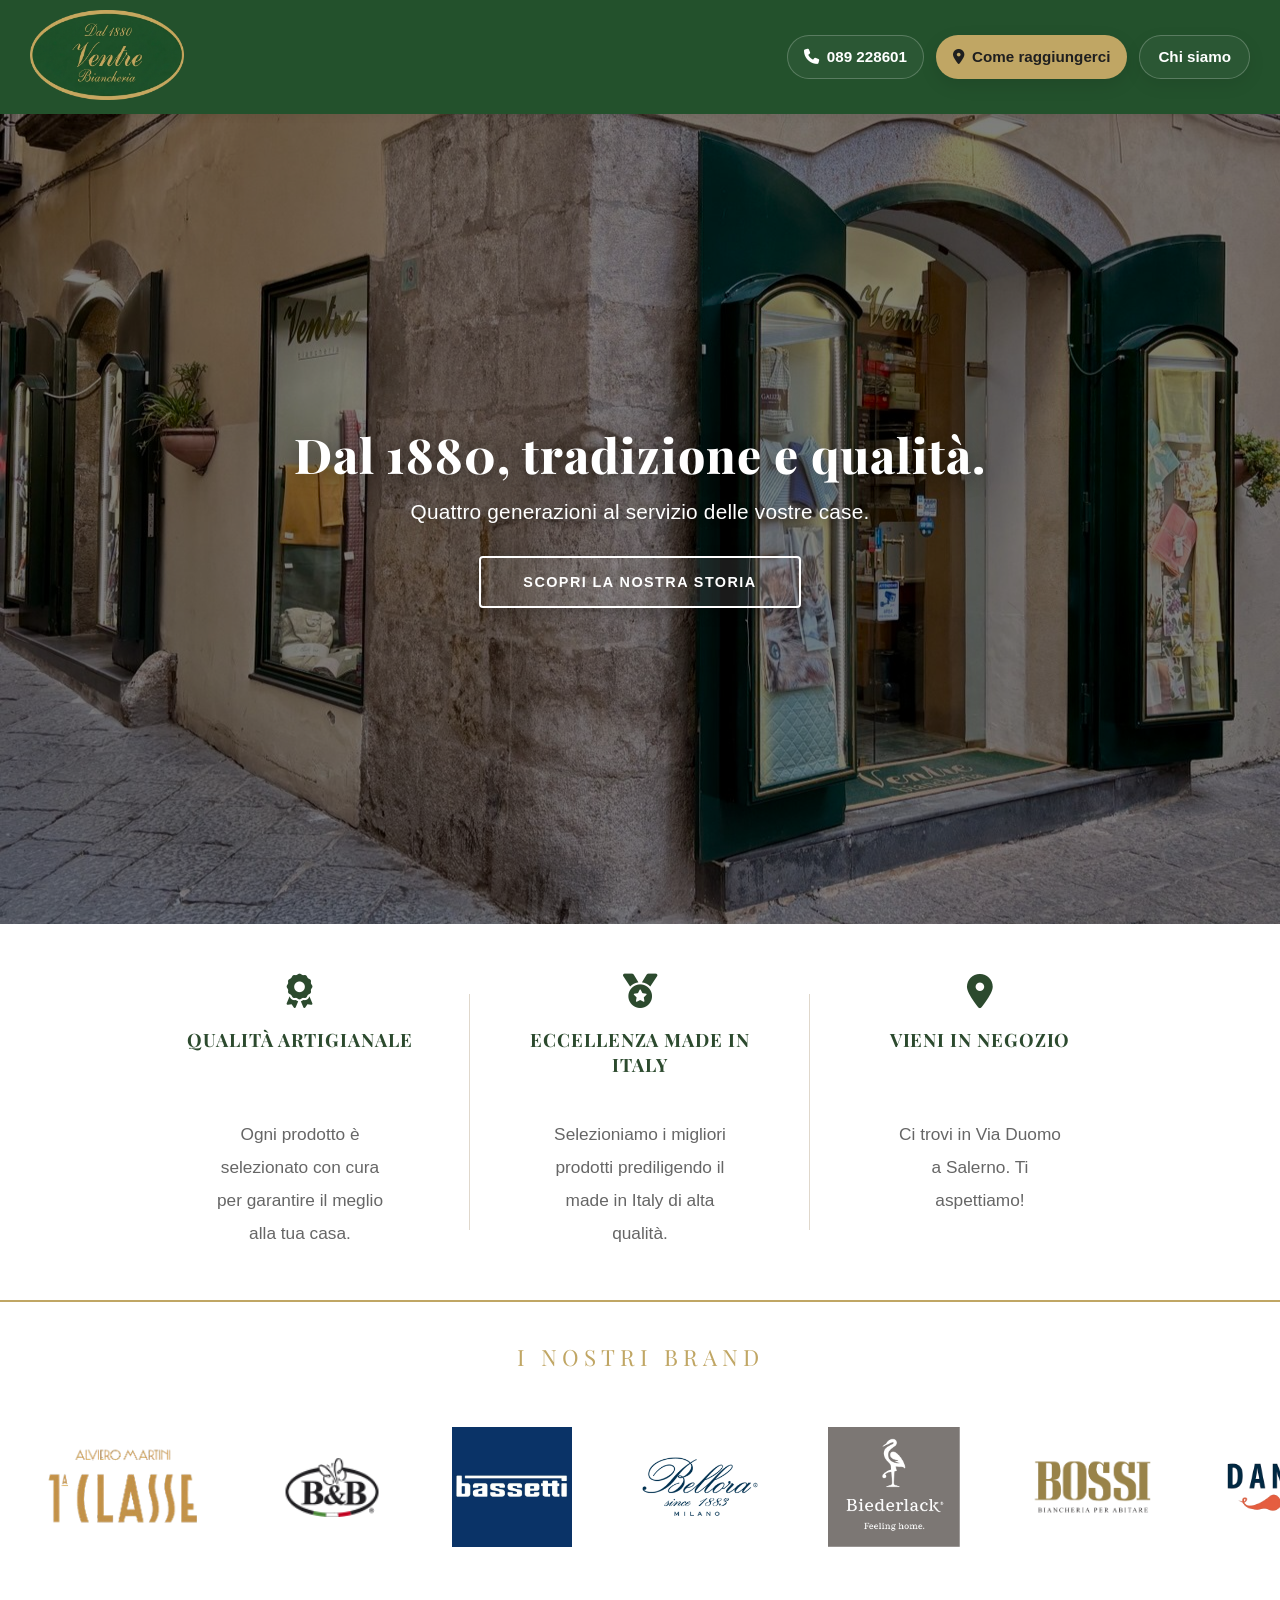
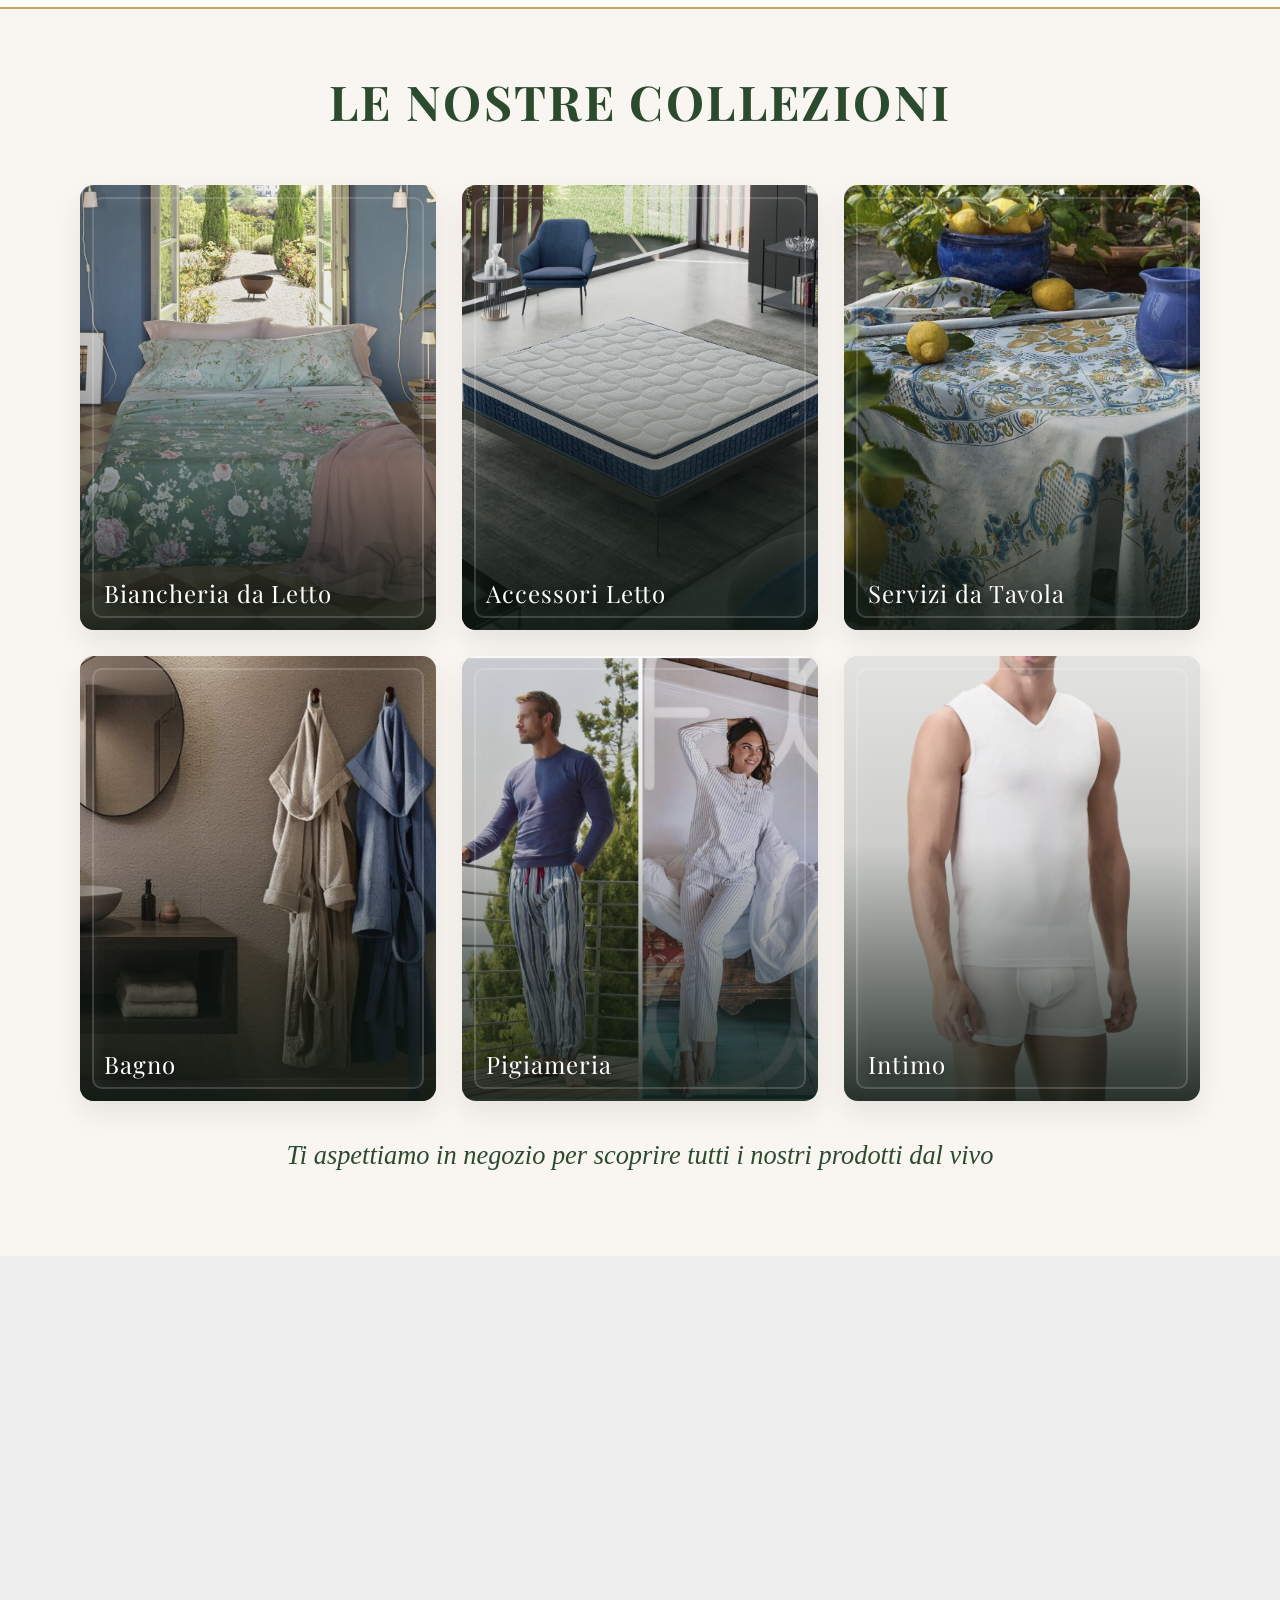
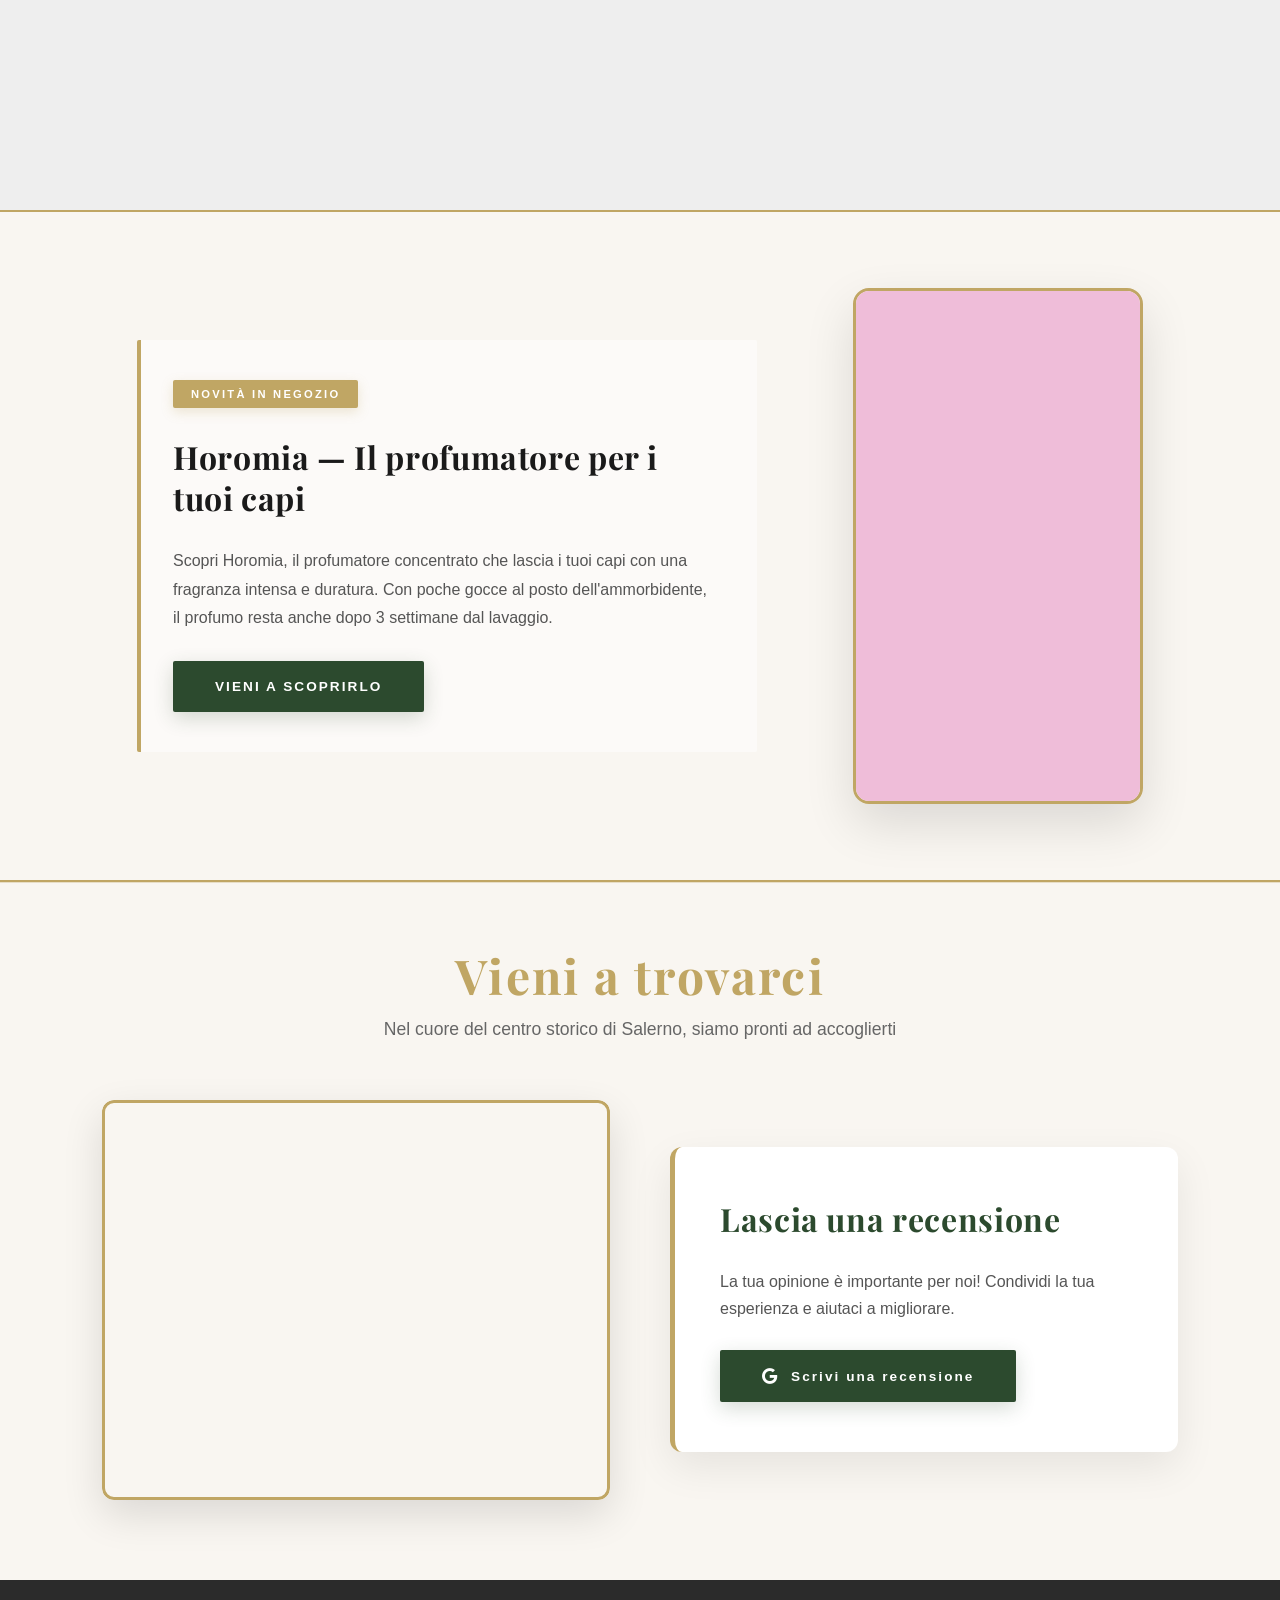
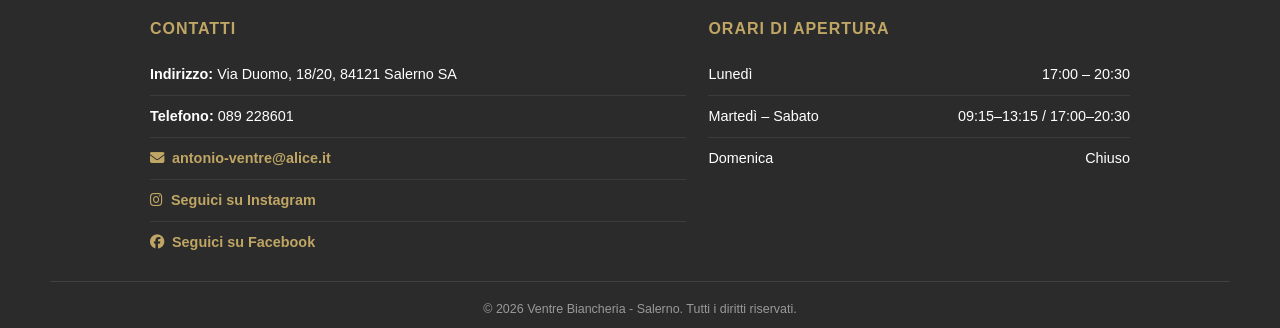
==== commit 98a04e2f: "favicon aggiunto" ====
--- a/index.html
+++ b/index.html
@@ -16,7 +16,7 @@
         gtag('config', 'G-L6FPWPHN72');
     </script>
     <title>Ventre Biancheria - Vetrina Online</title>
-    <link rel="icon" href="./img/logo.png" type="image/png">
+    <link rel="icon" type="image/png" href="/favicon.png">
     <link rel="stylesheet" href="https://cdnjs.cloudflare.com/ajax/libs/font-awesome/6.5.0/css/all.min.css">
     <link href="https://fonts.googleapis.com/css2?family=Playfair+Display:wght@700&display=swap" rel="stylesheet">
     <link rel="stylesheet" href="style.css">
@@ -89,6 +89,11 @@
                         <img src="Brands/Red.png" alt="Red" class="logo-grande">
                         <img src="Brands/Tag house.png" alt="Tag House" class="logo-grande">
                         <img src="Brands/zucchi.png" alt="Zucchi" class="logo-piccolo">
+                        <img src="Brands/cavalieri-spa-logo.png" alt="Cavalieri" class="logo-medio">
+                        <img src="Brands/coccoy.png" alt="coccoy" class="logo-grande">
+                        <img src="Brands/hammerfest.png" alt="Hammerfest" class="logo-grande">
+                        <img src="Brands/minardi.png" alt="Minardi" class="logo-medio">
+                        <img src="Brands/zambaiti2.png" alt="Zambaiti" class="logo-xl">
                     </div>
 
 
@@ -111,6 +116,11 @@
                         <img src="Brands/Red.png" alt="Red" class="logo-grande">
                         <img src="Brands/Tag house.png" alt="Tag House" class="logo-grande">
                         <img src="Brands/zucchi.png" alt="Zucchi" class="logo-piccolo">
+                        <img src="Brands/cavalieri-spa-logo.png" alt="Cavalieri" class="logo-medio">
+                        <img src="Brands/coccoy.png" alt="coccoy" class="logo-grande">
+                        <img src="Brands/hammerfest.png" alt="Hammerfest" class="logo-grande">
+                        <img src="Brands/minardi.png" alt="Minardi" class="logo-medio">
+                        <img src="Brands/zambaiti2.png" alt="Zambaiti" class="logo-xl">
                     </div>
                 </div>
             </div>
